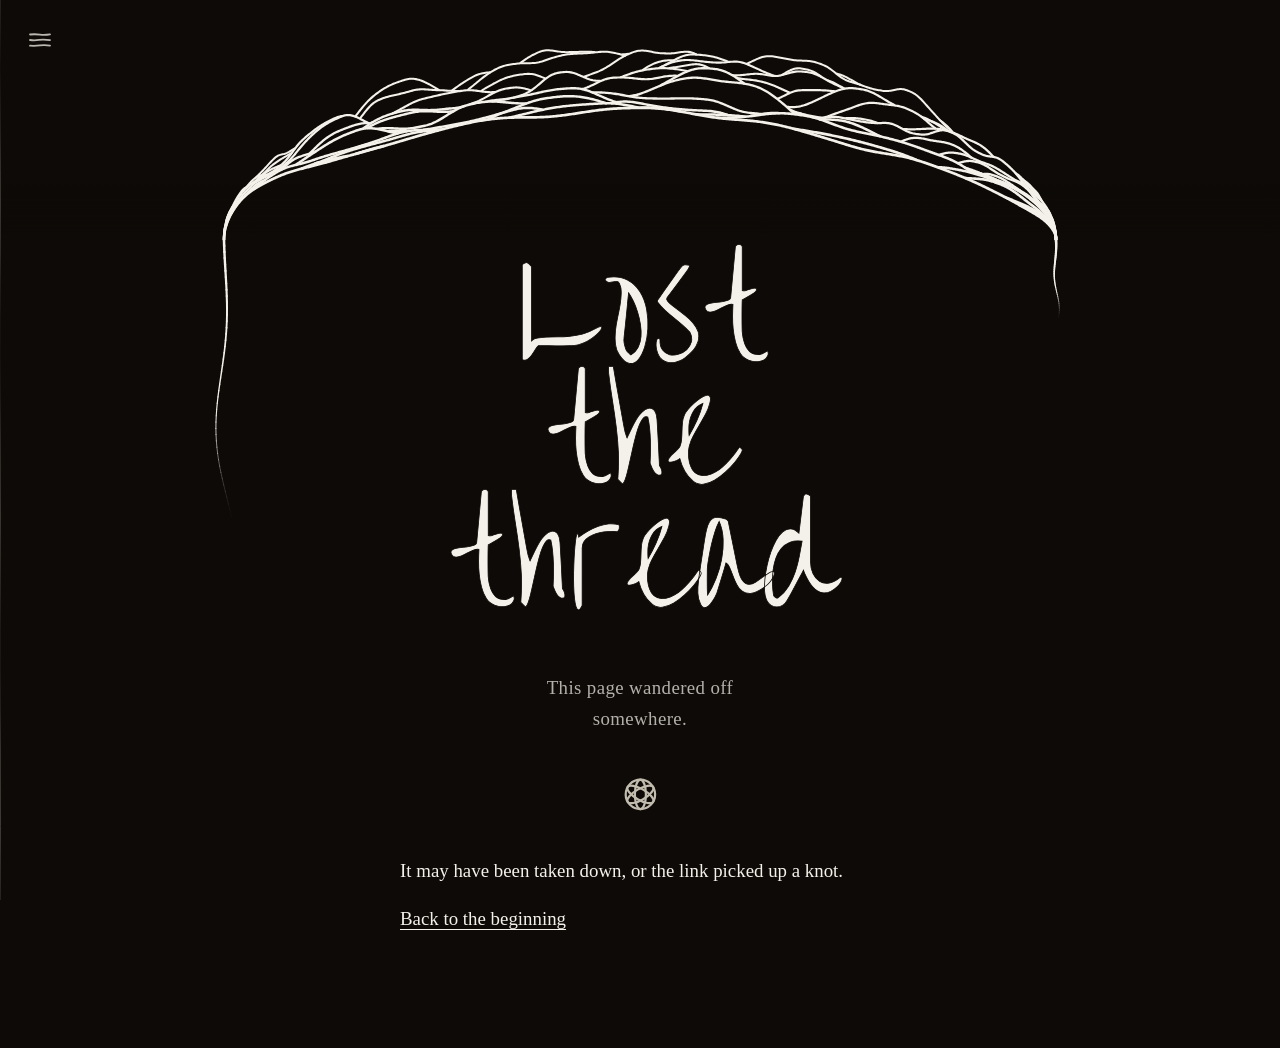
==== public/index.html @ 0bcfe2bd "feat: Widen the landing wish to everyone Change the closing line to "May it make you all smile" so i" ====
<!doctype html>
<html lang="en">
<head>
<meta charset="utf-8">
<meta name="viewport" content="width=device-width, initial-scale=1">
<title>Yarnitti</title>
<meta name="description" content="A woolly love letter to people and country. Hand-crocheted colour wrapped around the everyday furniture of Edithvale's streets, each piece carrying a QR code to its story.">
<meta name="theme-color" content="#0d0a07">

<!-- Open Graph / social link previews (WhatsApp, iMessage, Slack, Facebook).
     Absolute URLs so they resolve regardless of the per-route <base href>. -->
<meta property="og:type" content="website">
<meta property="og:site_name" content="Yarnitti">
<meta property="og:title" content="Yarnitti">
<meta property="og:description" content="A woolly love letter to people and country. Hand-crocheted colour wrapped around the everyday furniture of Edithvale's streets.">
<meta property="og:url" content="https://yarnitti.org/">
<meta property="og:image" content="https://yarnitti.org/img/og.jpg">
<meta property="og:image:width" content="1200">
<meta property="og:image:height" content="630">
<meta property="og:image:alt" content="Hand-crocheted granny squares in warm winter colours.">
<meta name="twitter:card" content="summary_large_image">
<meta name="twitter:title" content="Yarnitti">
<meta name="twitter:description" content="A woolly love letter to people and country. Hand-crocheted colour wrapped around the everyday furniture of Edithvale's streets.">
<meta name="twitter:image" content="https://yarnitti.org/img/og.jpg">
<link rel="icon" href="favicon.ico" sizes="any">
<link rel="icon" type="image/svg+xml" href="favicon.svg">
<link rel="icon" type="image/png" sizes="32x32" href="favicon-32.png">
<link rel="apple-touch-icon" href="apple-touch-icon.png">
<link rel="preconnect" href="https://fonts.googleapis.com">
<link rel="preconnect" href="https://fonts.gstatic.com" crossorigin>
<link href="https://fonts.googleapis.com/css2?family=Coming+Soon&family=Over+the+Rainbow&display=swap" rel="stylesheet">
<link rel="stylesheet" href="style.css">
</head>
<body data-route="">

<svg class="defs" width="0" height="0" aria-hidden="true" focusable="false">
  <filter id="wonky" x="-20%" y="-20%" width="140%" height="140%">
    <feTurbulence type="fractalNoise" baseFrequency="0.02" numOctaves="2" seed="7" result="noise"/>
    <feDisplacementMap in="SourceGraphic" in2="noise" scale="1.5" xChannelSelector="R" yChannelSelector="G"/>
  </filter>
</svg>

<button id="menu-toggle" class="hamburger" type="button" aria-label="Open menu" aria-expanded="false">
  <svg class="hamburger__icon" viewBox="0 0 24 18" width="24" height="18" fill="none"
       stroke="currentColor" stroke-width="1.8" stroke-linecap="round" aria-hidden="true">
    <path class="hamburger__line hamburger__line--top" d="M2 3.5 Q7 3.0 12 3.6 Q17 4.1 22 3.3" vector-effect="non-scaling-stroke"/>
    <path class="hamburger__line hamburger__line--mid" d="M2 9.0 Q6.5 9.6 11 8.9 Q16.5 8.4 22 9.2" vector-effect="non-scaling-stroke"/>
    <path class="hamburger__line hamburger__line--bot" d="M2 14.7 Q7 15.1 12 14.4 Q17 13.9 22 14.6" vector-effect="non-scaling-stroke"/>
  </svg>
</button>

<!-- Close button for spin mode; mirrors the hamburger, top-right. Shown only
     below the super-wide breakpoint, where the top nav handles exit instead. -->
<button id="spin-close" class="spin-close" type="button" aria-label="Close spin">
  <svg viewBox="0 0 24 24" width="22" height="22" fill="none" stroke="currentColor"
       stroke-width="1.8" stroke-linecap="round" aria-hidden="true">
    <path d="M5 5 Q12 11 19 19" vector-effect="non-scaling-stroke"/>
    <path d="M19 5 Q12 11 5 19" vector-effect="non-scaling-stroke"/>
  </svg>
</button>

<!-- Permanent top nav, shown only on wide screens (the hamburger hides there). -->
<header class="topnav" aria-label="Site navigation">
  <nav class="topnav__links">
    <a class="topnav__link" data-route="" href=".">Home</a>
    <a class="topnav__link" data-route="apricity" href="apricity">Apricity</a>
    <a class="topnav__link" data-route="gallery" href="gallery">Gallery</a>
    <a class="topnav__link" data-route="spin" href="spin">Spin</a>
    <a class="topnav__link" data-route="contact" href="contact">Say hello</a>
    <a class="topnav__link" data-route="about" href="about">About</a>
  </nav>
  <div class="topnav__icons">
    <button type="button" class="menu__icon js-theme" aria-label="Toggle light and dark theme">◐</button>
    <button type="button" class="menu__icon js-sound" aria-label="Toggle sound" aria-pressed="false">
      <svg viewBox="0 0 24 24" width="18" height="18" fill="none" stroke="currentColor" stroke-width="1.8" stroke-linecap="round" stroke-linejoin="round" aria-hidden="true">
        <path d="M4 9v6h4l5 4V5L8 9H4z"/>
        <path class="snd-wave" d="M16.5 8.8a4.5 4.5 0 010 6.4"/>
        <path class="snd-slash" d="M16.5 9.5l5 5M21.5 9.5l-5 5"/>
      </svg>
    </button>
    <a class="menu__icon" href="https://github.com/juliaogris/yarnitti" target="_blank" rel="noopener" aria-label="Source code on GitHub">
      <svg viewBox="0 0 16 16" width="18" height="18" fill="currentColor" aria-hidden="true"><path d="M8 0C3.58 0 0 3.58 0 8c0 3.54 2.29 6.53 5.47 7.59.4.07.55-.17.55-.38 0-.19-.01-.82-.01-1.49-2.01.37-2.53-.49-2.69-.94-.09-.23-.48-.94-.82-1.13-.28-.15-.68-.52-.01-.53.63-.01 1.08.58 1.23.82.72 1.21 1.87.87 2.33.66.07-.52.28-.87.51-1.07-1.78-.2-3.64-.89-3.64-3.95 0-.87.31-1.59.82-2.15-.08-.2-.36-1.02.08-2.12 0 0 .67-.21 2.2.82a7.6 7.6 0 014 0c1.53-1.03 2.2-.82 2.2-.82.44 1.1.16 1.92.08 2.12.51.56.82 1.27.82 2.15 0 3.07-1.87 3.75-3.65 3.95.29.25.54.73.54 1.48 0 1.07-.01 1.93-.01 2.2 0 .21.15.46.55.38A8.01 8.01 0 0016 8c0-4.42-3.58-8-8-8z"/></svg>
    </a>
  </div>
</header>

<nav class="menu" id="menu" aria-label="Main menu">
  <svg class="menu__rule" viewBox="0 0 300 10" preserveAspectRatio="none" aria-hidden="true">
    <path d="M0 5 Q9 4.4 20 5.1 Q31 5.8 44 4.9 Q52 4.5 60 5.2 Q74 5.9 90 4.8 Q101 4.3 114 5.1 Q126 5.7 140 5 Q150 4.6 162 5.3 Q176 5.8 192 4.9 Q203 4.4 216 5.1 Q228 5.6 244 4.9 Q257 4.5 270 5.2 Q283 5.7 300 5"
          fill="none" stroke="currentColor" stroke-width="1" stroke-linecap="round"
          vector-effect="non-scaling-stroke"/>
  </svg>
  <ul class="menu__links">
    <li><a class="menu__link" data-route="" href=".">
      <svg class="menu__ico" viewBox="0 0 24 24" fill="none" stroke="currentColor" stroke-width="1.6" stroke-linecap="round" stroke-linejoin="round" aria-hidden="true"><path d="M4 11l8-6 8 6"/><path d="M6 10v9h12v-9"/><path d="M10 19v-5h4v5"/></svg>
      <span>Home</span></a></li>
    <li><a class="menu__link" data-route="apricity" href="apricity">
      <svg class="menu__ico" viewBox="0 0 24 24" fill="none" stroke="currentColor" stroke-width="1.6" stroke-linecap="round" stroke-linejoin="round" aria-hidden="true"><circle cx="12" cy="12" r="4"/><path d="M12 2.5v2.5M12 19v2.5M3.5 12H6M18 12h2.5M5.6 5.6l1.8 1.8M16.6 16.6l1.8 1.8M18.4 5.6l-1.8 1.8M7.4 16.6l-1.8 1.8"/></svg>
      <span>Apricity</span></a></li>
    <li><a class="menu__link" data-route="gallery" href="gallery">
      <svg class="menu__ico" viewBox="0 0 24 24" fill="none" stroke="currentColor" stroke-width="1.6" stroke-linecap="round" stroke-linejoin="round" aria-hidden="true"><rect x="3" y="5" width="18" height="14" rx="2"/><circle cx="8.5" cy="10" r="1.5"/><path d="M21 16l-5-5-8 8"/></svg>
      <span>Gallery</span></a></li>
    <li><a class="menu__link" data-route="spin" href="spin">
      <svg class="menu__ico" viewBox="0 0 24 24" fill="none" stroke="currentColor" stroke-width="1.4" stroke-linecap="round" stroke-linejoin="round" aria-hidden="true"><circle cx="12" cy="12" r="8"/><ellipse cx="12" cy="12" rx="8" ry="3" transform="rotate(30 12 12)"/><ellipse cx="12" cy="12" rx="8" ry="3" transform="rotate(90 12 12)"/><ellipse cx="12" cy="12" rx="8" ry="3" transform="rotate(150 12 12)"/></svg>
      <span>Spin</span></a></li>
    <li><a class="menu__link" data-route="contact" href="contact">
      <svg class="menu__ico" viewBox="0 0 24 24" fill="none" stroke="currentColor" stroke-width="1.6" stroke-linecap="round" stroke-linejoin="round" aria-hidden="true"><path d="M3 9a5 5 0 015-5h8a5 5 0 015 5v2a5 5 0 01-5 5h-6l-4 4v-4a5 5 0 01-3-5z"/></svg>
      <span>Say hello</span></a></li>
    <li><a class="menu__link" data-route="about" href="about">
      <svg class="menu__ico" viewBox="0 0 24 24" fill="none" stroke="currentColor" stroke-width="1.6" stroke-linecap="round" stroke-linejoin="round" aria-hidden="true"><circle cx="12" cy="12" r="9"/><path d="M12 11v5"/><circle cx="12" cy="7.8" r="0.6" fill="currentColor" stroke="none"/></svg>
      <span>About</span></a></li>
  </ul>
  <svg class="menu__rule menu__rule--foot" viewBox="0 0 300 10" preserveAspectRatio="none" aria-hidden="true">
    <path d="M0 5 Q9 4.4 20 5.1 Q31 5.8 44 4.9 Q52 4.5 60 5.2 Q74 5.9 90 4.8 Q101 4.3 114 5.1 Q126 5.7 140 5 Q150 4.6 162 5.3 Q176 5.8 192 4.9 Q203 4.4 216 5.1 Q228 5.6 244 4.9 Q257 4.5 270 5.2 Q283 5.7 300 5"
          fill="none" stroke="currentColor" stroke-width="1" stroke-linecap="round" vector-effect="non-scaling-stroke"/>
  </svg>
  <div class="menu__icons">
    <button type="button" id="menu-theme" class="menu__icon js-theme" aria-label="Toggle light and dark theme">◐</button>
    <button type="button" id="menu-sound" class="menu__icon js-sound" aria-label="Toggle sound" aria-pressed="false">
      <svg viewBox="0 0 24 24" width="18" height="18" fill="none" stroke="currentColor" stroke-width="1.8" stroke-linecap="round" stroke-linejoin="round" aria-hidden="true">
        <path d="M4 9v6h4l5 4V5L8 9H4z"/>
        <path class="snd-wave" d="M16.5 8.8a4.5 4.5 0 010 6.4"/>
        <path class="snd-slash" d="M16.5 9.5l5 5M21.5 9.5l-5 5"/>
      </svg>
    </button>
    <a class="menu__icon" href="https://github.com/juliaogris/yarnitti" target="_blank" rel="noopener" aria-label="Source code on GitHub">
      <svg viewBox="0 0 16 16" width="18" height="18" fill="currentColor" aria-hidden="true"><path d="M8 0C3.58 0 0 3.58 0 8c0 3.54 2.29 6.53 5.47 7.59.4.07.55-.17.55-.38 0-.19-.01-.82-.01-1.49-2.01.37-2.53-.49-2.69-.94-.09-.23-.48-.94-.82-1.13-.28-.15-.68-.52-.01-.53.63-.01 1.08.58 1.23.82.72 1.21 1.87.87 2.33.66.07-.52.28-.87.51-1.07-1.78-.2-3.64-.89-3.64-3.95 0-.87.31-1.59.82-2.15-.08-.2-.36-1.02.08-2.12 0 0 .67-.21 2.2.82a7.6 7.6 0 014 0c1.53-1.03 2.2-.82 2.2-.82.44 1.1.16 1.92.08 2.12.51.56.82 1.27.82 2.15 0 3.07-1.87 3.75-3.65 3.95.29.25.54.73.54 1.48 0 1.07-.01 1.93-.01 2.2 0 .21.15.46.55.38A8.01 8.01 0 0016 8c0-4.42-3.58-8-8-8z"/></svg>
    </a>
  </div>
  <svg class="menu__edge" viewBox="0 0 8 300" preserveAspectRatio="none" aria-hidden="true">
    <path d="M5 0 Q4.2 22 5 46 Q5.8 66 4.9 94 Q4.3 118 5.1 146 Q5.7 172 5 198 Q4.4 222 5.3 250 Q5.8 276 5 300"
          fill="none" stroke="currentColor" stroke-width="1" stroke-linecap="round"
          vector-effect="non-scaling-stroke"/>
  </svg>
</nav>
<div class="menu-backdrop" id="menu-backdrop"></div>

<header class="hero" id="hero">
  <canvas id="waves" aria-hidden="true"></canvas>
</header>

<div class="hero__mark">
  <h1 class="hero__title">Yarnitti</h1>
  <p class="hero__tag">A woolly love letter to people and country</p>
</div>

<main class="page" id="more">
  <!-- HOME -->
  <div class="subpage" data-route="">
    <div class="yarn-divider" aria-hidden="true">
      <svg class="yarn-ball" viewBox="0 0 40 40" fill="none" stroke="currentColor"
           stroke-width="2.4" stroke-linecap="round">
        <circle cx="20" cy="20" r="16"/>
        <ellipse cx="20" cy="20" rx="16" ry="6" transform="rotate(30 20 20)"/>
        <ellipse cx="20" cy="20" rx="16" ry="6" transform="rotate(90 20 20)"/>
        <ellipse cx="20" cy="20" rx="16" ry="6" transform="rotate(150 20 20)"/>
      </svg>
    </div>

    <p class="lead">
      A small experiment in caring for a place, one woolly pole at a time. For
      you who walk these streets, and the poles who see you home. May it make
      you all smile.
    </p>

    <figure class="shot">
      <span class="shot__img">
        <img src="img/pole.jpg" alt="A wrapped pole on the walk to the bay">
      </span>
      <figcaption>One pole with excellent taste.</figcaption>
    </figure>

    <p class="note">
      There is no intention to offend. If a piece is unwelcome, please
      <a class="textlink" data-route="contact" href="contact">send a note</a>
      and it will be taken down.
    </p>
  </div>

  <!-- ABOUT -->
  <section class="subpage prose" data-route="about">
    <h1 class="subpage__title">About</h1>
    <p class="subpage__lede">Yarnitti, where yarn meets graffiti.</p>
    <div class="yarn-divider" aria-hidden="true">
      <svg class="yarn-ball" viewBox="0 0 40 40" fill="none" stroke="currentColor"
           stroke-width="2.4" stroke-linecap="round">
        <circle cx="20" cy="20" r="16"/>
        <ellipse cx="20" cy="20" rx="16" ry="6" transform="rotate(30 20 20)"/>
        <ellipse cx="20" cy="20" rx="16" ry="6" transform="rotate(90 20 20)"/>
        <ellipse cx="20" cy="20" rx="16" ry="6" transform="rotate(150 20 20)"/>
      </svg>
    </div>
    <p>
      Yarnitti grows out of love for this land and its people. In it, memories,
      dreams and old stories are gathered.
    </p>
    <p>
      It is a work of gratitude for having learned to belong, to have friends,
      to see birds as if flying myself, and to be part of this natural world.
    </p>
    <p>
      Thank you for being my home.
    </p>
    <div class="signoff">
      <span class="portrait__img">
        <img src="img/julia.jpg" alt="Julia, who makes Yarnitti" loading="lazy">
      </span>
      <p class="signature">Julia</p>
    </div>
    <p class="note">
      There is no intention to offend. If a piece is unwelcome, please
      <a class="textlink" data-route="contact" href="contact">send a note</a>
      and it will be taken down.
    </p>
  </section>

  <!-- APRICITY (placeholder copy) -->
  <section class="subpage prose" data-route="apricity">
    <h1 class="subpage__title">Apricity</h1>
    <p class="subpage__lede">Apricity (noun): the warmth of the sun in winter.</p>
    <div class="yarn-divider" aria-hidden="true">
      <svg class="yarn-ball" viewBox="0 0 40 40" fill="none" stroke="currentColor"
           stroke-width="2.4" stroke-linecap="round">
        <circle cx="20" cy="20" r="16"/>
        <ellipse cx="20" cy="20" rx="16" ry="6" transform="rotate(30 20 20)"/>
        <ellipse cx="20" cy="20" rx="16" ry="6" transform="rotate(90 20 20)"/>
        <ellipse cx="20" cy="20" rx="16" ry="6" transform="rotate(150 20 20)"/>
      </svg>
    </div>
    <figure class="shot">
      <span class="shot__img">
        <img src="img/apricity.jpg" alt="Crocheted granny squares in the Apricity palette: red, orange, gold and purple">
      </span>
      <figcaption>A low winter sun, in wool.</figcaption>
    </figure>
    <p>
      Apricity is the winter 2026 collection, a season of work wrapped in the
      colours of cold-weather light: yellow, orange, red and purple, the tones
      of a low sun catching the bay.
    </p>
    <p>
      It is a love letter to community and to old things. To the people who
      gather at the water's edge, to the courage of swimming in the cold, and to
      the warmth in the middle of winter.
    </p>
  </section>

  <!-- CONTACT (Say hello) -->
  <section class="subpage prose" data-route="contact">
    <div class="contact-intro" id="contact-intro">
      <h1 class="subpage__title">Say hello</h1>
      <p class="subpage__lede">A note finds its way to me.</p>
      <div class="yarn-divider" aria-hidden="true">
        <svg class="yarn-ball" viewBox="0 0 40 40" fill="none" stroke="currentColor"
             stroke-width="2.4" stroke-linecap="round">
          <circle cx="20" cy="20" r="16"/>
          <ellipse cx="20" cy="20" rx="16" ry="6" transform="rotate(30 20 20)"/>
          <ellipse cx="20" cy="20" rx="16" ry="6" transform="rotate(90 20 20)"/>
          <ellipse cx="20" cy="20" rx="16" ry="6" transform="rotate(150 20 20)"/>
        </svg>
      </div>
      <p>
        Whether a piece made you smile or you'd like one taken down, I'd love to
        hear from you, here or at
        <a class="textlink" href="mailto:hello@yarnitti.org">hello@yarnitti.org</a>.
      </p>
      <form class="contact-form" id="contact-form" method="post" action="" novalidate>
        <label class="field">
          <span class="field__label">Your email</span>
          <input class="field__input" type="email" name="email"
                 autocomplete="email" placeholder="you@example.com" required>
        </label>
        <label class="field">
          <span class="field__label">Message</span>
          <textarea class="field__input field__area" name="message" rows="5"
                    placeholder="Say hello…" required></textarea>
        </label>
        <button class="contact-form__send" type="submit">Send</button>
        <p class="contact-form__status" id="contact-status" role="status" aria-live="polite"></p>
      </form>
    </div>

    <div class="contact-thanks" id="contact-thanks" hidden>
      <h1 class="subpage__title">Thank you</h1>
      <p class="subpage__lede">Your note is on its way.</p>
      <div class="yarn-divider" aria-hidden="true">
        <svg class="yarn-ball" viewBox="0 0 40 40" fill="none" stroke="currentColor"
             stroke-width="2.4" stroke-linecap="round">
          <circle cx="20" cy="20" r="16"/>
          <ellipse cx="20" cy="20" rx="16" ry="6" transform="rotate(30 20 20)"/>
          <ellipse cx="20" cy="20" rx="16" ry="6" transform="rotate(90 20 20)"/>
          <ellipse cx="20" cy="20" rx="16" ry="6" transform="rotate(150 20 20)"/>
        </svg>
      </div>
    </div>
  </section>

  <!-- NOT FOUND (shown for unknown paths, served via 404.html) -->
  <section class="subpage prose" data-route="404">
    <h1 class="subpage__title">Lost the thread</h1>
    <p class="subpage__lede">This page wandered off somewhere.</p>
    <div class="yarn-divider" aria-hidden="true">
      <svg class="yarn-ball" viewBox="0 0 40 40" fill="none" stroke="currentColor"
           stroke-width="2.4" stroke-linecap="round">
        <circle cx="20" cy="20" r="16"/>
        <ellipse cx="20" cy="20" rx="16" ry="6" transform="rotate(30 20 20)"/>
        <ellipse cx="20" cy="20" rx="16" ry="6" transform="rotate(90 20 20)"/>
        <ellipse cx="20" cy="20" rx="16" ry="6" transform="rotate(150 20 20)"/>
      </svg>
    </div>
    <p>It may have been taken down, or the link picked up a knot.</p>
    <p><a class="textlink" data-route="" href=".">Back to the beginning</a></p>
  </section>

  <!-- GALLERY (placeholder) -->
  <section class="subpage prose" data-route="gallery">
    <h1 class="subpage__title">Gallery</h1>
    <p class="subpage__lede">Poles wear wool this season.</p>
    <div class="yarn-divider" aria-hidden="true">
      <svg class="yarn-ball" viewBox="0 0 40 40" fill="none" stroke="currentColor"
           stroke-width="2.4" stroke-linecap="round">
        <circle cx="20" cy="20" r="16"/>
        <ellipse cx="20" cy="20" rx="16" ry="6" transform="rotate(30 20 20)"/>
        <ellipse cx="20" cy="20" rx="16" ry="6" transform="rotate(90 20 20)"/>
        <ellipse cx="20" cy="20" rx="16" ry="6" transform="rotate(150 20 20)"/>
      </svg>
    </div>
    <div class="gallery-grid">
      <button class="gallery-cell" type="button" data-full="img/gallery/g1.jpg" aria-label="Open photo 1"><img src="img/gallery/g1-thumb.jpg" alt="A Yarnitti piece out in the world" loading="lazy"></button>
      <button class="gallery-cell" type="button" data-full="img/gallery/g2.jpg" aria-label="Open photo 2"><img src="img/gallery/g2-thumb.jpg" alt="A Yarnitti piece out in the world" loading="lazy"></button>
      <button class="gallery-cell" type="button" data-full="img/gallery/g3.jpg" aria-label="Open photo 3"><img src="img/gallery/g3-thumb.jpg" alt="A Yarnitti piece out in the world" loading="lazy"></button>
      <button class="gallery-cell" type="button" data-full="img/gallery/g4.jpg" aria-label="Open photo 4"><img src="img/gallery/g4-thumb.jpg" alt="A Yarnitti piece out in the world" loading="lazy"></button>
      <button class="gallery-cell" type="button" data-full="img/gallery/g5.jpg" aria-label="Open photo 5"><img src="img/gallery/g5-thumb.jpg" alt="A Yarnitti piece out in the world" loading="lazy"></button>
      <button class="gallery-cell" type="button" data-full="img/gallery/g6.jpg" aria-label="Open photo 6"><img src="img/gallery/g6-thumb.jpg" alt="A Yarnitti piece out in the world" loading="lazy"></button>
      <button class="gallery-cell" type="button" data-full="img/gallery/g7.jpg" aria-label="Open photo 7"><img src="img/gallery/g7-thumb.jpg" alt="A Yarnitti piece out in the world" loading="lazy"></button>
      <button class="gallery-cell" type="button" data-full="img/gallery/g8.jpg" aria-label="Open photo 8"><img src="img/gallery/g8-thumb.jpg" alt="A Yarnitti piece out in the world" loading="lazy"></button>
      <button class="gallery-cell" type="button" data-full="img/gallery/g9.jpg" aria-label="Open photo 9"><img src="img/gallery/g9-thumb.jpg" alt="A Yarnitti piece out in the world" loading="lazy"></button>
      <button class="gallery-cell" type="button" data-full="img/gallery/g10.jpg" aria-label="Open photo 10"><img src="img/gallery/g10-thumb.jpg" alt="A Yarnitti piece out in the world" loading="lazy"></button>
      <button class="gallery-cell" type="button" data-full="img/gallery/g11.jpg" aria-label="Open photo 11"><img src="img/gallery/g11-thumb.jpg" alt="A Yarnitti piece out in the world" loading="lazy"></button>
    </div>
  </section>

</main>

<!-- Play-mode control panel: shown only while the "Spin" experiment is open. -->
<footer class="scrub-pick" aria-label="Spin controls">
  <svg class="scrub-pick__rule" viewBox="0 0 300 10" preserveAspectRatio="none" aria-hidden="true">
    <path d="M0 5 Q9 4.4 20 5.1 Q31 5.8 44 4.9 Q52 4.5 60 5.2 Q74 5.9 90 4.8 Q101 4.3 114 5.1 Q126 5.7 140 5 Q150 4.6 162 5.3 Q176 5.8 192 4.9 Q203 4.4 216 5.1 Q228 5.6 244 4.9 Q257 4.5 270 5.2 Q283 5.7 300 5"
          fill="none" stroke="currentColor" stroke-width="1" stroke-linecap="round" vector-effect="non-scaling-stroke"/>
  </svg>
  <button type="button" id="scrub-collapse" class="scrub-pick__collapse" aria-label="Hide controls" aria-expanded="true">
    <svg class="scrub-pick__chev" viewBox="0 0 24 12" width="24" height="12" fill="none"
         stroke="currentColor" stroke-width="1.8" stroke-linecap="round" stroke-linejoin="round" aria-hidden="true">
      <path d="M3 3.5 Q8 5 12 9 Q16 5 21 3.5" vector-effect="non-scaling-stroke"/>
    </svg>
  </button>
  <div class="scrub-pick__sliders">
    <label class="slider-unit"><span>Height</span><input class="exp-range" data-param="height" type="range"></label>
    <label class="slider-unit"><span>Jaggedness</span><input class="exp-range" data-param="jagged" type="range"></label>
    <label class="slider-unit"><span>Lines</span><input class="exp-range" data-param="lines" type="range"></label>
    <label class="slider-unit"><span>Ripple</span><input class="exp-range" data-param="wobble" type="range"></label>
    <label class="slider-unit"><span>Thickness</span><input class="exp-range" data-param="thickness" type="range"></label>
    <label class="slider-unit"><span>Speed</span><input class="exp-range exp-range--speed" data-param="speed" type="range"></label>
  </div>
  <div class="scrub-pick__row scrub-pick__transport">
    <button type="button" id="exp-stop" class="scrub-pick__opt" aria-label="Stop"><span class="scrub-pick__ico" aria-hidden="true">■</span><span class="scrub-pick__lbl">Stop</span></button>
    <button type="button" id="exp-reset" class="scrub-pick__opt" aria-label="Reset"><span class="scrub-pick__ico" aria-hidden="true">↺</span><span class="scrub-pick__lbl">Reset</span></button>
    <button type="button" id="exp-done" class="scrub-pick__opt scrub-pick__done" aria-label="Done"><span class="scrub-pick__ico" aria-hidden="true">✓</span><span class="scrub-pick__lbl">Done</span></button>
    <button type="button" id="spin-sound" class="scrub-pick__opt js-sound" aria-label="Toggle sound" aria-pressed="false"><span class="scrub-pick__ico" aria-hidden="true"><svg viewBox="0 0 24 24" width="18" height="18" fill="none" stroke="currentColor" stroke-width="1.8" stroke-linecap="round" stroke-linejoin="round" aria-hidden="true"><path d="M4 9v6h4l5 4V5L8 9H4z"/><path class="snd-wave" d="M16.5 8.8a4.5 4.5 0 010 6.4"/><path class="snd-slash" d="M16.5 9.5l5 5M21.5 9.5l-5 5"/></svg></span><span class="scrub-pick__lbl">Sound</span></button>
  </div>
</footer>

<!-- Full-screen photo viewer: opened from the gallery grid. -->
<div class="lightbox" id="lightbox" inert role="dialog" aria-modal="true" aria-label="Photo viewer">
  <button class="lightbox__close" id="lightbox-close" type="button" aria-label="Close photo">×</button>
  <button class="lightbox__nav lightbox__nav--prev" id="lightbox-prev" type="button" aria-label="Previous photo">‹</button>
  <img class="lightbox__img" id="lightbox-img" src="" alt="Yarnitti piece, enlarged">
  <button class="lightbox__nav lightbox__nav--next" id="lightbox-next" type="button" aria-label="Next photo">›</button>
</div>

<script src="main.js"></script>
</body>
</html>
---- public/style.css ----
* { box-sizing: border-box; margin: 0; padding: 0; }

/* ---- theme ---------------------------------------------------------------
   Dark is the default (white lines on black). The toggle flips to a warm
   light theme (dark ink on paper), echoing the daytime "resplendent canvas"
   reference. The canvas reads --bg / --ink from here and re-renders. */
/* Dark is the base palette so the variables are always defined, even before
   the theme script runs or if data-theme is never set. Light overrides it. */
:root,
:root[data-theme="dark"] {
  --bg: #0d0a07; /* near-black with a slight warm tinge */
  --ink: #f4f1ea;
  --muted: rgba(244, 241, 234, 0.72);
  --hair: rgba(244, 241, 234, 0.18);
  --yarn: #c2bcae; /* solid warm grey for the wool ball */
  color-scheme: dark;
}
:root[data-theme="light"] {
  --bg: #f3ecdf;
  --ink: #1a160e;
  --muted: rgba(26, 22, 14, 0.74);
  --hair: rgba(26, 22, 14, 0.16);
  --yarn: #595348; /* solid warm grey for the wool ball */
  color-scheme: light;
}

:root {
  --display-font: "Over the Rainbow", cursive; /* wordmark only */
  --body-font: "Coming Soon", Georgia, serif; /* body and menu text */
  --body-scale: 1;       /* body text size multiplier */
  --hero-h: 70vh;        /* fixed arch layer height */
  --heading-top: 28vh;   /* wordmark rest position */
  --body-gap: 9rem;      /* gap below the tagline */
  /* Widest the arch (and the top-corner buttons) spread. On wide screens the
     mountains stop stretching edge to edge, so the dangly feet sit nearer the
     centred body, and the hamburger / close button align to this band's edges
     rather than floating in the far viewport corners. */
  --stage-max: 1040px;
  --topnav-h: 5.25rem; /* wide-screen header height plus breathing room below it */
}

html {
  background: var(--bg);
  overflow-x: hidden;
  /* In spin mode the body has no flow content, so touches on the mountains land
     on this root element; its touch-action is what decides whether the browser
     scrolls or the scrub gets the gesture. Reserve horizontal for the scrub,
     keep vertical scroll and pinch-zoom. */
  touch-action: pan-y pinch-zoom;
}
body {
  background: var(--bg);
  color: var(--ink);
  font-family: var(--body-font);
  line-height: 1.6;
  overflow-x: hidden; /* a large wordmark must never shift centred content */
  /* Keep vertical swipes for scrolling, but reserve horizontal swipes for the
     mountain scrub. The canvas is pointer-events: none, so this has to live on
     the page itself rather than the canvas. Keep pinch-zoom for the photos. */
  touch-action: pan-y pinch-zoom;
  transition: background 0.4s ease, color 0.4s ease;
}

/* ---- hamburger menu button (top left) ---- */
.hamburger {
  position: fixed;
  top: clamp(0.9rem, 2vw, 1.4rem);
  left: clamp(0.9rem, 2vw, 1.4rem);
  z-index: 35;
  width: 2.2rem;
  height: 2.2rem;
  display: inline-flex;
  align-items: center;
  justify-content: center;
  border: none;
  background: transparent;
  color: var(--ink);
  cursor: pointer;
  opacity: 0.75;
  transform-origin: center;
  transition: opacity 0.2s ease, transform 0.2s ease;
}
.hamburger:hover { opacity: 1; transform: scale(1.18); }
/* One welcoming nudge once the intro spin settles (set by JS), matching
   the wool ball. */
.hamburger.nudge { animation: yarnNudge 1s ease-in-out; }
.hamburger__icon { display: block; }
/* Hand-drawn wavy lines (paths, not bars). They still slice into an X: the
   middle scales out, the outer two converge on the centre and rotate. */
.hamburger__line {
  transform-box: fill-box;
  transform-origin: center;
  transition:
    transform 0.35s cubic-bezier(0.2, 0.7, 0.3, 1),
    opacity 0.2s ease;
}
.hamburger.is-open .hamburger__line--top { transform: translateY(6px) rotate(45deg); }
.hamburger.is-open .hamburger__line--mid { transform: scaleX(0); opacity: 0; }
.hamburger.is-open .hamburger__line--bot { transform: translateY(-6px) rotate(-45deg); }

/* ---- slide-out menu ---- */
.menu {
  position: fixed;
  top: 0;
  left: 0;
  bottom: 0;
  width: min(82vw, 320px);
  z-index: 34; /* above the spin controls bar; below the hamburger so the X stays on top */
  background: var(--bg);
  display: flex;
  flex-direction: column;
  padding: 5rem 2rem 2rem;
  transform: translateX(-100%);
  transition: transform 0.4s cubic-bezier(0.2, 0.7, 0.3, 1);
}
.menu.is-open { transform: translateX(0); }
/* Wonky hand-drawn vertical line along the menu's right edge. */
.menu__edge {
  position: absolute;
  top: 0;
  bottom: 0;
  right: -3px; /* nudge the wavy line onto the drawer edge (it sits ~3px in) */
  width: 8px;
  height: 100%;
  color: var(--ink);
  opacity: 0.22;
  pointer-events: none;
}
.menu__rule {
  display: block;
  width: 100%;
  height: 10px;
  margin-bottom: 1.8rem;
  color: var(--ink);
  opacity: 0.3;
  flex-shrink: 0; /* in landscape the short drawer must not squash the wavy rule */
}
/* Foot rule: sits just above the icon row. The links area above flex-grows to
   push it (and the icons) to the bottom of the drawer. */
.menu__rule--foot { height: 8px; margin: 0.8rem 0 1.2rem; }
.menu__links {
  list-style: none;
  display: flex;
  flex-direction: column;
  gap: 1.5rem;
  /* Take the space between the top and foot rules and scroll within it, so in
     landscape the links scroll beneath the pinned top line while the foot rule
     and icon row stay put. min-height:0 lets this flex child shrink to scroll. */
  flex: 1 1 auto;
  min-height: 0;
  /* Clip the x axis explicitly. With only overflow-y set, the browser computes
     overflow-x as auto, so the 6px hover shift on a link spawns a horizontal
     scrollbar along the bottom. */
  overflow: hidden auto;
  overscroll-behavior: contain;
}
.menu__link {
  display: flex;
  align-items: center;
  gap: 0.75rem;
  font-family: "Coming Soon", cursive;
  font-size: 1.5rem;
  color: var(--ink);
  text-decoration: none;
  opacity: 0.82;
  transition: opacity 0.2s ease, transform 0.2s ease;
}
.menu__link:hover { opacity: 1; transform: translateX(6px); }
.menu__ico {
  width: 1.3rem;
  height: 1.3rem;
  flex: none;
  opacity: 0.85;
}
.menu__icons {
  display: flex;
  align-items: center;
  justify-content: center;
  gap: 2.8rem;
  flex-shrink: 0; /* keep the icon row at full size in the short landscape drawer */
}
/* Drawer icons a touch bigger than the header's. */
.menu__icons .menu__icon { font-size: 1.65rem; }
.menu__icons .menu__icon svg { width: 1.65rem; height: 1.65rem; }
.menu__icon {
  display: inline-flex;
  align-items: center;
  padding: 0;
  border: none;
  background: transparent;
  color: var(--ink);
  font-size: 1.45rem;
  line-height: 1;
  cursor: pointer;
  opacity: 0.7;
  transform-origin: center;
  transition: opacity 0.2s ease, transform 0.2s ease;
}
.menu__icon svg { width: 1.45rem; height: 1.45rem; }
.menu__icon:hover { opacity: 1; transform: scale(1.22); }
/* Hand-drawn wobble on the small icons (wool ball, theme, github, speaker). */
.defs { position: absolute; }
.yarn-ball,
.menu__icon svg { filter: url(#wonky); }
/* Speaker toggle: the icon shows the action, not the current state. When sound
   is off the button offers to turn it on, so it shows the wave; when sound is
   on the button offers to mute, so it shows the crossed-out slash. The .is-on
   class is set from JS and mirrors aria-pressed. */
.js-sound .snd-slash { display: none; }
.js-sound.is-on .snd-wave { display: none; }
.js-sound.is-on .snd-slash { display: inline; }
/* Close button for spin mode: mirrors the hamburger on the right, shown only
   while the experiment is open so it stays reachable even when the control
   panel is collapsed. Hidden at and above the super-wide breakpoint (1600px),
   where the permanent top nav stays visible and a nav link handles the exit. */
.spin-close {
  position: fixed;
  top: clamp(0.9rem, 2vw, 1.4rem);
  /* Corner on narrow screens, but pulled in to the centred band's right edge on
     wide ones so it stays near the controls rather than off in the corner. */
  right: max(clamp(0.9rem, 2vw, 1.4rem), calc(50% - var(--stage-max) / 2));
  z-index: 36;
  display: none;
  padding: 0.3rem;
  background: none;
  border: 0;
  color: var(--ink);
  cursor: pointer;
  opacity: 0.6;
  transition: opacity 0.2s ease, transform 0.2s ease;
  -webkit-tap-highlight-color: transparent;
}
body.experiment .spin-close { display: block; }
.spin-close:hover { opacity: 1; transform: scale(1.12); }
.spin-close svg { filter: url(#wonky); }
/* Super-wide: drop the close X; the top nav is the way out of spin there. */
@media (min-width: 1600px) {
  body.experiment .spin-close { display: none; }
}
/* Permanent top nav for super-wide screens (1600px+), where a corner hamburger
   opening a drawer from the edge felt detached from the centred content. Hidden
   by default; the media query below swaps it in for the hamburger. This is the
   same breakpoint that hides the spin close X, so the top nav and the X are
   never shown together: below it the hamburger and the X exit spin, at and
   above it a top-nav link does. */
.topnav { display: none; }
@media (min-width: 1600px) {
  .hamburger { display: none; }
  /* Push everything below the header down so the mountains and content clear it.
     The extra selector weight (body >, html) beats the base .hero / body::before
     rules, which sit later in the file. */
  body { padding-top: var(--topnav-h); }
  body > .hero { top: var(--topnav-h); }
  html body::before { top: var(--topnav-h); }
  .topnav {
    display: flex;
    align-items: center;
    justify-content: center;
    gap: clamp(1.2rem, 2.6vw, 2.6rem); /* space between the links and the icons */
    position: fixed;
    top: 0;
    left: 0;
    right: 0;
    z-index: 35;
    padding: clamp(0.8rem, 1.6vw, 1.3rem) clamp(1rem, 3vw, 2rem);
    pointer-events: none; /* clicks fall through to the arch, except on the links/icons */
  }
  .topnav__links {
    display: flex;
    align-items: center;
    gap: clamp(1rem, 2.4vw, 2.2rem);
    pointer-events: auto;
  }
  .topnav__link {
    font-family: "Coming Soon", cursive;
    font-size: 1.05rem;
    color: var(--ink);
    text-decoration: none;
    opacity: 0.78;
    transition: opacity 0.15s ease;
  }
  .topnav__link:hover,
  .topnav__link.is-current { opacity: 1; }
  /* Icons sit with the links in the centred group, not off in the corner. */
  .topnav__icons {
    display: flex;
    align-items: center;
    gap: 0.6rem;
    pointer-events: auto;
  }
  /* A touch more padding so the icons have breathing room and a larger target. */
  .topnav__icons .menu__icon { padding: 0.35rem; }
  /* Spin mode keeps the top nav visible so it stays navigable: a nav link
     exits spin via setExperiment, and the immersive canvas floats behind the
     fixed nav. Drop the header's downward push in spin (no scrolling content
     there) so the canvas fills from the top. */
  body.experiment { padding-top: 0; }
  body.experiment .hero { top: 0; }
}
.menu-backdrop {
  position: fixed;
  inset: 0;
  z-index: 33;
  background: rgba(0, 0, 0, 0.75); /* dim the page more when open */
  opacity: 0;
  visibility: hidden;
  transition: opacity 0.4s ease, visibility 0.4s ease;
}
.menu-backdrop.is-open { opacity: 1; visibility: visible; }
/* A lighter dim on the paper theme, where a heavy black overlay is jarring. */
:root[data-theme="light"] .menu-backdrop { background: rgba(0, 0, 0, 0.4); }

/* ---- hero / arch ---- */
.hero {
  position: fixed;
  top: 0;
  left: 50%;
  transform: translateX(-50%);
  width: 100%;
  max-width: var(--stage-max); /* stop the arch stretching edge to edge on wide screens */
  z-index: 3;
  height: var(--hero-h);
  overflow: hidden;
  pointer-events: none; /* let scroll and the controls through */
  background: transparent;
}
/* Dissolve scrolling body text into the arch: opaque page colour over the
   mountain lines, clearing lower down so the text fades out before it reaches
   them. Sits above the body, below the line layer. */
body::before {
  content: "";
  position: fixed;
  top: 0;
  left: 0;
  right: 0;
  height: var(--hero-h);
  z-index: 2;
  pointer-events: none;
  background: linear-gradient(
    to bottom,
    var(--bg) 0%,
    var(--bg) var(--gone-pct, 29%),
    transparent var(--foot-pct, 37%)
  );
}
.hero canvas {
  position: absolute;
  inset: 0;
  width: 100%;
  height: 100%;
  display: block;
  /* Let clicks pass through to whatever sits beneath (the wordmark text, the
     gallery photos, links). The mountains still drive the motion: document-level
     pointer handlers hit-test the click against the drawn lines, so only a press
     that actually lands on a line starts, stops, or scrubs the spin. */
  pointer-events: none;
  touch-action: pan-y;    /* keep vertical scroll; horizontal drags are ours */
  -webkit-tap-highlight-color: transparent; /* no blue flash when tapping */
  user-select: none;
  outline: none;
}

/* Wordmark sits in the dark opening under the arch. */
.hero__mark {
  position: relative;
  z-index: 1;
  margin: var(--heading-top) auto 0;
  text-align: center;
  padding: 0 1.2rem;
  /* Clip a wordmark wider than the viewport horizontally only, so it can bleed
     to the edges without pushing the centred tagline off-screen. Descenders
     stay visible because the vertical axis is not clipped. */
  overflow-x: clip;
}
.hero__title {
  font-family: var(--display-font);
  font-optical-sizing: auto;
  font-weight: 400;
  font-size: clamp(3rem, 13vw, 8.5rem);
  line-height: 0.9;
  letter-spacing: 0;
  /* Single-weight handwriting fonts can't go lighter by weight, so erode the
     strokes with a background-coloured outline to thin them. */
  -webkit-text-stroke: 0.8px var(--bg);
}
.hero__tag {
  margin: 1.1rem auto 0;
  max-width: 30ch;
  font-family: "Coming Soon", cursive;
  font-size: clamp(1rem, 2.4vw, 1.3rem);
  letter-spacing: 0.02em;
  line-height: 1.3;
  color: var(--muted);
}

/* ---- page body (scrolls; the arch scrolls away above it) ---- */
.page {
  position: relative;
  z-index: 1;
  max-width: 68ch;
  margin: 0 auto;
  padding: 0 clamp(1.4rem, 6vw, 2rem) 6rem;
}
/* Small wound-yarn ball resting in the gap between the tagline and the body,
   drawn in the same thin line style as the mountains. */
/* The divider is the gap itself: a block as tall as the space value, with the
   ball flex-centred so it always sits in the exact vertical middle. */
.yarn-divider {
  display: flex;
  align-items: center;
  justify-content: center;
  height: var(--body-gap);
  color: var(--muted); /* a touch grey, and follows the theme */
  opacity: 1;
  /* A little breathing room between the ball and the body text below. */
  margin-bottom: clamp(1.5rem, 4vw, 2.5rem);
}
.yarn-ball {
  width: 2.3rem;
  height: auto;
  color: var(--yarn); /* solid grey, not the semi-transparent --muted */
  cursor: pointer;
}
/* A single nudge: start at normal size, swell a little, then settle back.
   The fast rise and slower return read as a friendly bounce. Added by JS
   after the intro spin settles, and again on each hover (the class clears
   itself on animationend so it can replay). The animation rides the divider,
   not the ball, because iOS Safari skips transform animations on an element
   that also carries an SVG filter (the ball has #wonky). */
.yarn-divider.nudge { animation: yarnNudge 1s ease-in-out; }
@keyframes yarnNudge {
  0% { transform: scale(1); }
  40% { transform: scale(1.28); }
  100% { transform: scale(1); }
}

.shot {
  margin-bottom: clamp(2rem, 6vw, 3.5rem);
  text-align: center;
}
.shot__img {
  position: relative;
  display: inline-block;
  width: 100%;
  max-width: 440px;
  line-height: 0;
}
.shot__img img {
  display: block;
  width: 100%;
  height: auto;
}
/* Vignette drawn in the page background colour, in both themes. The ellipse is
   sized closest-side so it reaches the full background colour at all four edge
   midpoints (and well past it at the corners). Every point on the photo's
   boundary is painted to the page colour, so the photo dissolves into the page
   on every side with no hard rectangle edge: no horizontal or vertical seam. */
.shot__img::after {
  content: "";
  position: absolute;
  inset: 0;
  pointer-events: none;
  background: radial-gradient(
    ellipse closest-side at center,
    transparent 35%,
    var(--bg) 100%
  );
}
.shot figcaption {
  margin-top: 0.7rem;
  font-family: var(--body-font);
  font-size: 0.95rem;
  color: var(--muted);
}
.shot figcaption em { opacity: 0.7; }

.prose p {
  font-family: var(--body-font);
  font-size: calc(clamp(1.08rem, 2.1vw, 1.18rem) * var(--body-scale));
  line-height: 1.65;
  margin-bottom: 1.1rem;
}
/* A quiet aside: the take-down note sits softer than the body copy. Self
   contained so it reads the same on the home letter (not .prose) as on the
   prose subpages. */
p.note {
  margin-top: 1.8rem;
  font-family: var(--body-font);
  font-size: calc(clamp(0.95rem, 1.8vw, 1rem) * var(--body-scale));
  line-height: 1.65;
  color: var(--muted);
}
/* Round portrait that sits above the sign-off on the About letter. The photo
   is square, so a circular clip and a soft ring read as a hand-pinned snapshot
   rather than a hard avatar tile. */
/* Sign-off at the foot of the About letter: the round portrait and the
   hand-written name sit side by side, centred as one unit. */
.signoff {
  display: flex;
  align-items: center;
  justify-content: flex-start;
  gap: 2.2rem;
  margin-top: 2.2rem;
  margin-bottom: 3.4rem;
}
.portrait__img {
  display: inline-block;
  width: clamp(72px, 18vw, 92px);
  aspect-ratio: 1;
  flex: none;
  border-radius: 50%;
  overflow: hidden;
  line-height: 0;
  box-shadow:
    0 0 0 4px var(--bg),
    0 0 0 5px color-mix(in srgb, var(--ink) 18%, transparent);
}
.portrait__img img {
  display: block;
  width: 100%;
  height: 100%;
  object-fit: cover;
}
/* "Julia" in the wordmark face so it matches the "Yarnitti" and "About"
   headings. Scoped under .prose so it beats `.prose p`, which would otherwise
   pull it back to the body font. */
.prose .signature {
  margin: 0;
  font-family: var(--display-font);
  font-size: 2.8rem;
  line-height: 1;
  color: var(--ink);
}

/* ---- gallery grid ---- */
.gallery-grid {
  display: grid;
  grid-template-columns: repeat(2, 1fr);
  gap: clamp(0.5rem, 2vw, 0.9rem);
}
@media (min-width: 560px) {
  .gallery-grid { grid-template-columns: repeat(3, 1fr); }
}
.gallery-cell {
  display: block;
  padding: 0;
  border: 0;
  margin: 0;
  background: none;
  cursor: pointer;
  border-radius: 6px;
  overflow: hidden;
  aspect-ratio: 3 / 4;
  -webkit-tap-highlight-color: transparent;
}
.gallery-cell img {
  display: block;
  width: 100%;
  height: 100%;
  object-fit: cover;
  transition: transform 0.4s ease, opacity 0.4s ease;
}
.gallery-cell:hover img,
.gallery-cell:focus-visible img { transform: scale(1.04); }
.gallery-cell:focus-visible { outline: 2px solid var(--ink); outline-offset: 2px; }

/* ---- lightbox (full-screen photo viewer) ---- */
.lightbox {
  position: fixed;
  inset: 0;
  z-index: 60; /* above the menu, hamburger and spin bar */
  display: flex;
  align-items: center;
  justify-content: center;
  padding: clamp(1rem, 4vw, 3rem);
  background: rgba(0, 0, 0, 0.92);
  opacity: 0;
  visibility: hidden;
  transition: opacity 0.25s ease, visibility 0.25s ease;
}
.lightbox.is-open { opacity: 1; visibility: visible; }
body.lb-open { overflow: hidden; } /* freeze page scroll behind the viewer */
.lightbox__img {
  max-width: 100%;
  max-height: 100%;
  object-fit: contain;
  border-radius: 4px;
  box-shadow: 0 10px 40px rgba(0, 0, 0, 0.5);
  user-select: none;
  -webkit-user-drag: none;
}
.lightbox__close,
.lightbox__nav {
  position: absolute;
  display: flex;
  align-items: center;
  justify-content: center;
  border: 0;
  background: rgba(0, 0, 0, 0.35);
  color: #fff;
  cursor: pointer;
  border-radius: 50%;
  line-height: 1;
  transition: background 0.2s ease, opacity 0.2s ease;
  -webkit-tap-highlight-color: transparent;
}
.lightbox__close:hover,
.lightbox__nav:hover { background: rgba(0, 0, 0, 0.65); }
.lightbox__close {
  top: clamp(0.8rem, 2.5vw, 1.4rem);
  right: clamp(0.8rem, 2.5vw, 1.4rem);
  width: 2.6rem;
  height: 2.6rem;
  font-size: 1.8rem;
}
.lightbox__nav {
  top: 50%;
  transform: translateY(-50%);
  width: 3rem;
  height: 3rem;
  font-size: 2.2rem;
  padding-bottom: 0.2rem; /* optically centre the chevron glyph */
}
.lightbox__nav--prev { left: clamp(0.5rem, 2vw, 1.4rem); }
.lightbox__nav--next { right: clamp(0.5rem, 2vw, 1.4rem); }

/* ---- single-page-app subpages ---- */
/* Only the active route's subpage shows. The mountains stay as a fixed
   backdrop on every route; the wordmark shows on home alone. */
.subpage { display: none; }
.subpage.is-active { display: block; }
/* Push the inner pages (everything but home) below the arch so their text
   clears the mountains. Home keeps its own scroll-into-the-arch layout. */
.subpage[data-route]:not([data-route=""]) { padding-top: var(--heading-top); min-height: 100vh; }
.subpage__title {
  /* Mirror the hero wordmark exactly: same display face, single weight,
     size, line-height, centred, and the background-coloured stroke that
     erodes the heavy handwriting strokes. */
  font-family: var(--display-font);
  font-optical-sizing: auto;
  font-weight: 400;
  font-size: clamp(3rem, 13vw, 8.5rem);
  line-height: 0.9;
  letter-spacing: 0;
  text-align: center;
  -webkit-text-stroke: 0.8px var(--bg);
  /* The display face has deep descenders (the "p" in Apricity, the "y" in
     Gallery). Reserve room below the baseline so they never collide with the
     tagline that follows. */
  padding-bottom: 0.32em;
  margin: 0 auto;
}
.subpage__lede {
  /* The hero tagline, repeated per page: short, centred, handwritten. */
  margin: 0.6rem auto 0;
  max-width: 30ch;
  text-align: center;
  font-family: "Coming Soon", cursive;
  font-size: clamp(1.18rem, 3vw, 1.35rem);
  letter-spacing: 0.02em;
  line-height: 1.3;
  color: var(--muted);
}
/* One shared rhythm for every inner page: title, then a small gap to the
   tagline, then equal breathing room above and below the yarn ball before the
   body. Override the home divider, which is sized for the home scroll layout. */
.subpage[data-route]:not([data-route=""]) .yarn-divider {
  height: auto;
  margin: clamp(1.8rem, 5vw, 2.6rem) auto;
}
/* Wordmark only on the home route. */
.hero__mark { display: none; }
body[data-route=""] .hero__mark { display: block; }
/* Inline text link inside body copy. */
.textlink {
  color: var(--ink);
  text-decoration: underline;
  text-underline-offset: 0.2em;
}
.textlink:hover { opacity: 0.75; }

/* ---- contact form ("Say hello") ---- */
.contact-form {
  display: flex;
  flex-direction: column;
  gap: 1.4rem;
  max-width: 32rem;
  margin: 1.6rem auto 0;
}
.field {
  display: flex;
  flex-direction: column;
  gap: 0.4rem;
}
.field__label {
  font-family: var(--body-font);
  font-size: 0.95rem;
  color: var(--muted);
}
/* Full-bordered inputs in the body face, with a soft radius to keep the
   handmade feel rather than sharp boxy fields. */
.field__input {
  width: 100%;
  font-family: var(--body-font);
  font-size: 1.05rem;
  color: var(--ink);
  background: transparent;
  border: 1.5px solid var(--hair);
  border-radius: 8px;
  padding: 0.6rem 0.7rem;
  transition: border-color 0.2s ease;
}
.field__input::placeholder { color: var(--muted); opacity: 0.6; }
.field__input:focus { outline: none; border-color: var(--ink); }
.field__area { resize: vertical; min-height: 6rem; line-height: 1.5; }
/* Pill button matching the spin panel's transport buttons. */
.contact-form__send {
  align-self: flex-start;
  font-family: "Coming Soon", cursive;
  font-size: 1rem;
  color: var(--ink);
  background: transparent;
  border: 1.5px solid var(--muted);
  border-radius: 999px;
  padding: 0.45rem 1.6rem;
  cursor: pointer;
  opacity: 0.85;
  transition: opacity 0.15s ease, background 0.15s ease;
  -webkit-tap-highlight-color: transparent;
}
.contact-form__send:hover { opacity: 1; background: color-mix(in srgb, var(--ink) 8%, transparent); }
.contact-form__send:disabled { opacity: 0.4; cursor: default; }
.contact-form__status {
  min-height: 1.3em;
  margin: 0;
  font-family: var(--body-font);
  font-size: 0.95rem;
  color: var(--muted);
}

/* ---- mobile: less side margin, wider + lower arch handled in JS ---- */
@media (max-width: 640px) {
  :root {
    --heading-top: 28vh; /* wordmark (and the body below it) sit a little lower on mobile */
    --body-gap: 7rem;    /* a little less space below the tagline on mobile */
  }
  /* On mobile, size the frame insets in pixels rather than rem/em. With a large
     root font, rem-based insets blow up and push the hamburger well in from the
     corner; fixed pixels keep it tucked into the corner regardless of font size. */
  .page { padding-left: 28px; padding-right: 28px; }
  .hamburger { top: 14px; left: 14px; }
  .hero__mark { padding: 0 0.5rem; }
  .hero__title { font-size: clamp(3.4rem, 17vw, 5.6rem); }
  .hero__tag { font-size: clamp(1.05rem, 4vw, 1.2rem); }
  .subpage__title { font-size: clamp(3.5rem, 15vw, 5.6rem); }
  .yarn-ball { width: 2rem; }
}

/* Landscape phones: the viewport is wide but short. Cap the body measure well
   below the default 68ch so lines stay readable instead of stretching nearly
   edge to edge. */
@media (orientation: landscape) and (max-height: 540px) {
  .page { max-width: 50ch; }
}

/* ---- lead line (opening of the letter, body-text format, above photo) ---- */
.lead {
  margin: 0 0 clamp(1.4rem, 4vw, 2.2rem);
  text-align: left;
  font-family: var(--body-font);
  font-size: calc(clamp(1.08rem, 2.1vw, 1.18rem) * var(--body-scale));
  line-height: 1.65;
}

/* Play-mode ("Spin") control panel, pinned to the bottom. Hidden until the
   experiment is open, then shown prominently. */
.scrub-pick {
  position: fixed;
  left: 0;
  right: 0;
  bottom: 0;
  /* Keep the panel (and its wavy top line) within the centred band on wide
     screens. Centre with auto margins so the translateY slide transform below
     is left untouched. */
  max-width: var(--stage-max);
  margin-inline: auto;
  z-index: 32;
  display: none; /* shown only inside the experiment */
  flex-direction: column;
  align-items: center;
  gap: 0.7rem;
  padding: 1rem 1.2rem calc(1rem + env(safe-area-inset-bottom));
  background: color-mix(in srgb, var(--bg) 90%, transparent);
  backdrop-filter: blur(6px);
  font-family: "Coming Soon", cursive;
  transform: translateY(100%);
  transition: transform 0.4s cubic-bezier(0.2, 0.7, 0.3, 1);
}
body.experiment .scrub-pick {
  display: flex;
  transform: translateY(0);
}
/* Wavy top edge matching the side menu's hand-drawn rule, sitting above the
   collapse arrow so it never lines up beside a slider track. */
.scrub-pick__rule {
  position: absolute;
  top: 0;
  left: 0;
  width: 100%;
  height: 8px;
  color: var(--ink);
  opacity: 0.3;
  pointer-events: none;
}
/* Collapse arrow: a hand-drawn chevron at the top of the panel. Clicking slides
   the controls down, leaving just the arrow (now pointing up) to bring them
   back. The slide rides the panel's existing transform transition. */
.scrub-pick__collapse {
  align-self: stretch;
  display: flex;
  justify-content: center;
  align-items: center;
  margin: -0.15rem 0 -0.3rem;
  padding: 0.15rem 0;
  background: none;
  border: 0;
  cursor: pointer;
  color: var(--ink);
  -webkit-tap-highlight-color: transparent;
}
.scrub-pick__chev {
  opacity: 0.5;
  transition: transform 0.3s ease, opacity 0.2s ease;
}
.scrub-pick__collapse:hover .scrub-pick__chev { opacity: 0.85; }
body.experiment .scrub-pick.is-collapsed {
  transform: translateY(calc(100% - 2.6rem)); /* leave the arrow peeking */
}
.scrub-pick.is-collapsed .scrub-pick__chev { transform: rotate(180deg); }
.scrub-pick__row {
  display: flex;
  flex-wrap: wrap;
  align-items: center;
  justify-content: center;
  gap: 0.5rem 0.8rem;
}
.scrub-pick__opt {
  display: inline-flex;
  align-items: center;
  justify-content: center;
  gap: 0.4rem;
  font-family: inherit;
  font-size: 0.95rem;
  color: var(--ink);
  background: transparent;
  border: 1px solid var(--hair);
  border-radius: 999px;
  padding: 0.3rem 0.95rem;
  cursor: pointer;
  opacity: 0.75;
  transition: opacity 0.15s ease, background 0.15s ease, border-color 0.15s ease;
}
/* The speaker icon rides at the same size as the glyph icons on the other
   transport buttons. */
.scrub-pick__ico svg { width: 1.05rem; height: 1.05rem; display: block; }
.scrub-pick__opt:hover { opacity: 1; border-color: var(--muted); }
/* Transport buttons share one width so the row reads as a set. */
.scrub-pick__transport { gap: 0.6rem 1.5rem; }
.scrub-pick__transport .scrub-pick__opt {
  min-width: 8.5rem;
  text-align: center;
  padding: 0.4rem 1.2rem;
  border-width: 1.5px;
  border-color: var(--muted);
}
/* One labelled slider per parameter, in two rows of three on desktop, with
   the labels all the same width so the sliders line up. */
.scrub-pick__sliders {
  display: grid;
  grid-template-columns: repeat(3, minmax(0, 1fr));
  gap: 0.5rem 1.6rem;
  width: 100%;
  max-width: 760px;
}
.slider-unit {
  display: flex;
  align-items: center;
  gap: 0.5rem;
  font-size: 0.9rem;
  color: var(--muted);
}
.slider-unit span {
  flex: none;
  width: 5rem;
  text-align: right; /* hug the slider; right edges align across the grid */
}
.exp-range {
  accent-color: var(--ink);
  flex: 1;
  min-width: 0;
}
/* Speed is a centre-zero control, so show just a knob on a thin track with no
   left-fill (a filled bar would read as a level rather than a direction). */
.exp-range--speed {
  -webkit-appearance: none;
  appearance: none;
  background: transparent;
  height: 1rem;
}
.exp-range--speed::-webkit-slider-runnable-track {
  height: 2px;
  border-radius: 2px;
  background: var(--hair);
}
.exp-range--speed::-webkit-slider-thumb {
  -webkit-appearance: none;
  appearance: none;
  width: 14px;
  height: 14px;
  margin-top: -6px;
  border-radius: 50%;
  background: var(--ink);
}
.exp-range--speed::-moz-range-track { height: 2px; border-radius: 2px; background: var(--hair); }
.exp-range--speed::-moz-range-progress { background: transparent; }
.exp-range--speed::-moz-range-thumb { width: 14px; height: 14px; border: none; border-radius: 50%; background: var(--ink); }

/* On narrow screens, drop to two columns. */
@media (max-width: 640px) {
  .scrub-pick {
    padding-left: 0.8rem;
    padding-right: 0.8rem;
    box-sizing: border-box;
    max-width: 100vw;
  }
  .scrub-pick__sliders {
    grid-template-columns: minmax(0, 1fr) minmax(0, 1fr);
    gap: 0.7rem 1rem;
  }
  /* Stack the label above its slider: taller, but a wider, easier-to-hit track.
     Pad the track vertically so the touch target is larger. */
  .slider-unit {
    flex-direction: column;
    align-items: stretch;
    gap: 0.2rem;
  }
  .slider-unit span { width: auto; }
  .exp-range { padding: 0.3rem 0; } /* a little taller touch target */
  /* Put Speed last in the left column (just above Stop): push Thickness to the
     final cell so Speed takes the bottom-left slot. */
  .slider-unit:has([data-param="thickness"]) { order: 1; }
  /* Stop, Reset and Done on one row, a touch wider with a bit more space
     between and a slightly heavier outline. */
  .scrub-pick__transport {
    flex-wrap: nowrap;
    gap: 1.3rem;
    margin-top: 0.4rem;
  }
  .scrub-pick__transport .scrub-pick__opt {
    flex: 0 0 auto;
    min-width: 0; /* content-sized so the row keeps a margin from the screen edge */
    padding: 0.4rem 1rem;
    font-size: 0.85rem;
    border-width: 1.8px;
    border-color: var(--muted);
    white-space: nowrap;
  }
}
/* Below this width the four-button transport no longer fits as labelled pills,
   so drop the words and keep the icons. The buttons become equal-sized round
   targets; each keeps its aria-label, so the accessible name is unaffected. */
@media (max-width: 460px) {
  .scrub-pick__lbl { display: none; }
  .scrub-pick__transport { gap: 1rem; }
  .scrub-pick__transport .scrub-pick__opt {
    width: 2.6rem;
    height: 2.6rem;
    padding: 0;
    border-radius: 50%;
    font-size: 1.1rem; /* the lone glyph icons a touch larger */
  }
}

/* While the experiment is open: lock the page to the mountains, fade the
   prose and wordmark out, and float the wool ball top-right as the way out. */
.hero__mark, .lead, .shot, .prose, .yarn-divider {
  transition: opacity 0.4s ease;
}
/* In spin mode the page does not scroll, so hand every touch gesture to the
   scrub logic. Without this the browser claims a horizontal swipe as a pan and
   cancels the pointer stream, and the spin never picks up speed. The canvas is
   pointer-events: none, so the gesture lands on the body; setting touch-action
   here is what reaches it. */
html.experiment, body.experiment { overflow: hidden; touch-action: none; }
/* The arch's downward slide in spin mode is done in JS (lowering the feet
   within the canvas) so a tall peak is never clipped at the canvas top. */
body.experiment .hero__mark,
body.experiment .lead,
body.experiment .shot,
body.experiment .prose,
body.experiment .yarn-divider {
  opacity: 0;
  pointer-events: none;
}
body.experiment .hero canvas { touch-action: none; }

@media (prefers-reduced-motion: reduce) {
  /* No motion anywhere: the mountain intro is already skipped in JS; here the
     menu, hamburger, and fades stop sliding too. */
  body, .menu, .menu-backdrop, .hamburger__line,
  .menu__link, .menu__icon { transition: none; }
  .yarn-ball, .yarn-divider, .hamburger { animation: none; }
}
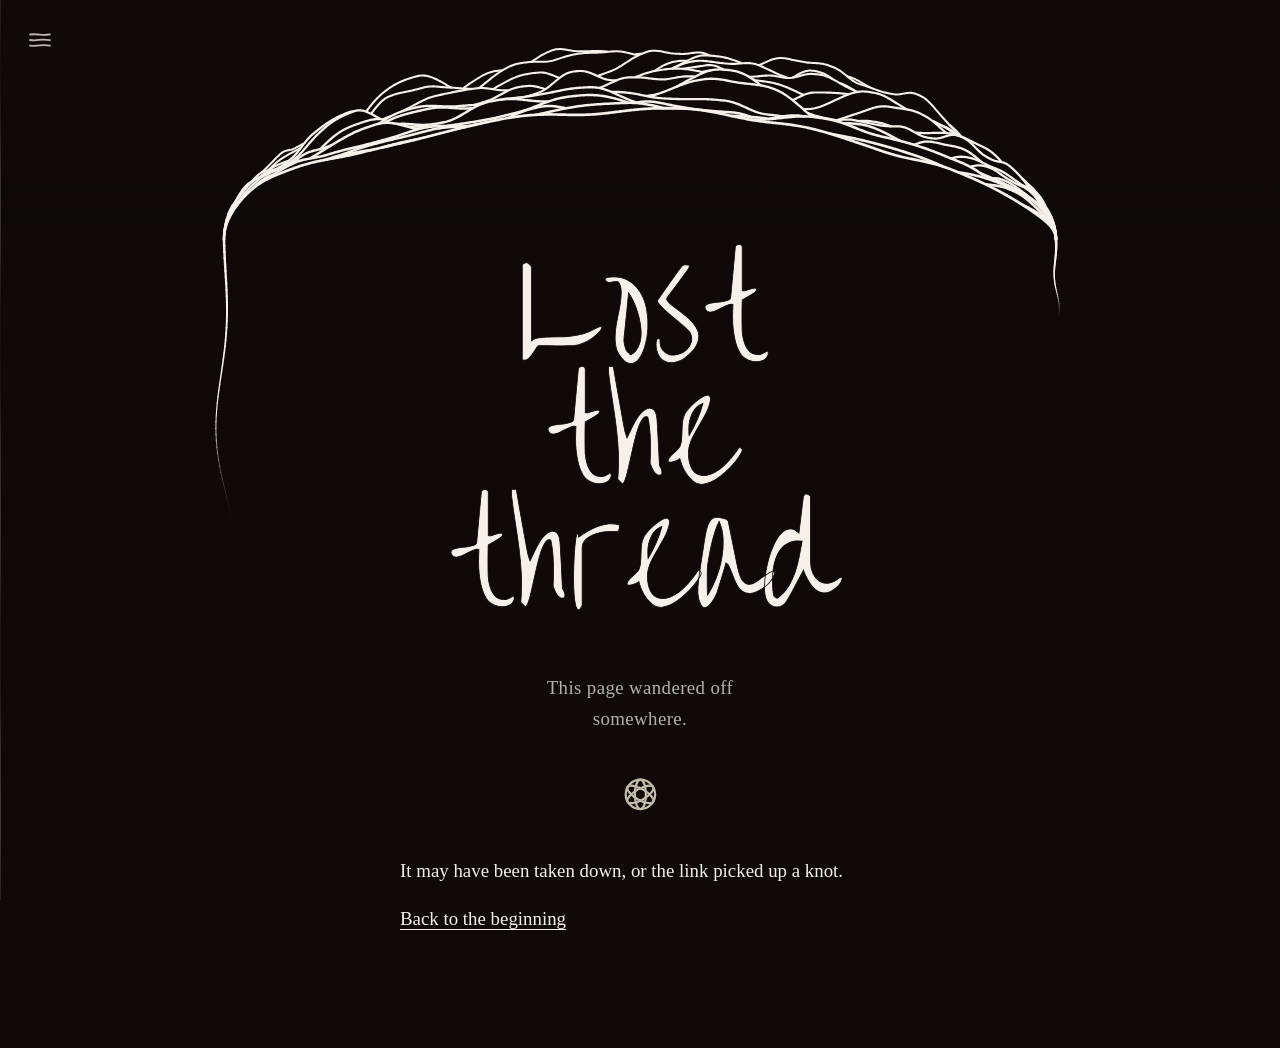
==== commit 08532645: "feat: Show the fence piece across the site Add the fence installation photos as named sources under " ====
--- a/public/index.html
+++ b/public/index.html
@@ -4,7 +4,7 @@
 <meta charset="utf-8">
 <meta name="viewport" content="width=device-width, initial-scale=1">
 <title>Yarnitti</title>
-<meta name="description" content="A woolly love letter to people and country. Hand-crocheted colour wrapped around the everyday furniture of Edithvale's streets, each piece carrying a QR code to its story.">
+<meta name="description" content="A woolly love letter to people and Country. Hand-crocheted colour wrapped around the everyday furniture of Edithvale's streets, each piece carrying a QR code to its story.">
 <meta name="theme-color" content="#0d0a07">
 
 <!-- Open Graph / social link previews (WhatsApp, iMessage, Slack, Facebook).
@@ -12,7 +12,7 @@
 <meta property="og:type" content="website">
 <meta property="og:site_name" content="Yarnitti">
 <meta property="og:title" content="Yarnitti">
-<meta property="og:description" content="A woolly love letter to people and country. Hand-crocheted colour wrapped around the everyday furniture of Edithvale's streets.">
+<meta property="og:description" content="A woolly love letter to people and Country. Hand-crocheted colour wrapped around the everyday furniture of Edithvale's streets.">
 <meta property="og:url" content="https://yarnitti.org/">
 <meta property="og:image" content="https://yarnitti.org/img/og.jpg">
 <meta property="og:image:width" content="1200">
@@ -20,7 +20,7 @@
 <meta property="og:image:alt" content="Hand-crocheted granny squares in warm winter colours.">
 <meta name="twitter:card" content="summary_large_image">
 <meta name="twitter:title" content="Yarnitti">
-<meta name="twitter:description" content="A woolly love letter to people and country. Hand-crocheted colour wrapped around the everyday furniture of Edithvale's streets.">
+<meta name="twitter:description" content="A woolly love letter to people and Country. Hand-crocheted colour wrapped around the everyday furniture of Edithvale's streets.">
 <meta name="twitter:image" content="https://yarnitti.org/img/og.jpg">
 <link rel="icon" href="favicon.ico" sizes="any">
 <link rel="icon" type="image/svg+xml" href="favicon.svg">
@@ -141,7 +141,7 @@
 
 <div class="hero__mark">
   <h1 class="hero__title">Yarnitti</h1>
-  <p class="hero__tag">A woolly love letter to people and country</p>
+  <p class="hero__tag">A woolly love letter to people and Country</p>
 </div>
 
 <main class="page" id="more">
@@ -158,22 +158,22 @@
     </div>
 
     <p class="lead">
-      A small experiment in caring for a place, one woolly pole at a time. For
-      you who walk these streets, and the poles who see you home. May it make
+      A small experiment in caring for a place, one woolly patch at a time. For
+      you who walk these streets, and the streets who see you home. May it make
       you all smile.
     </p>
 
     <figure class="shot">
       <span class="shot__img">
-        <img src="img/pole.jpg" alt="A wrapped pole on the walk to the bay">
+        <img src="img/fence-sea.jpg" alt="Granny squares on a beach fence, the sea on the horizon">
       </span>
-      <figcaption>One pole with excellent taste.</figcaption>
+      <figcaption>Wool, with sea views.</figcaption>
     </figure>
 
     <p class="note">
-      There is no intention to offend. If a piece is unwelcome, please
+      Nothing here means any offence. If a piece is unwelcome, please
       <a class="textlink" data-route="contact" href="contact">send a note</a>
-      and it will be taken down.
+      and it will come down.
     </p>
   </div>
 
@@ -191,30 +191,32 @@
       </svg>
     </div>
     <p>
-      Yarnitti grows out of love for this land and its people. In it, memories,
-      dreams and old stories are gathered.
-    </p>
-    <p>
-      It is a work of gratitude for having learned to belong, to have friends,
-      to see birds as if flying myself, and to be part of this natural world.
+      Yarnitti grows out of love for this land and its people. It exists
+      because of many hands.
+    </p>
+    <p>
+      Many thanks to all my helping friends and family: my mum, my
+      mother-in-law, my daughter, my husband and my swimming friends,
+      especially the wonderful Sarah and Jules. To Cam, my techy soulmate.
+      And to wind, song and water.
     </p>
     <p>
       Thank you for being my home.
     </p>
     <div class="signoff">
       <span class="portrait__img">
-        <img src="img/julia.jpg" alt="Julia, who makes Yarnitti" loading="lazy">
+        <img src="img/julia-pole.jpg" alt="Julia beside a yarn-wrapped pole" loading="lazy">
       </span>
       <p class="signature">Julia</p>
     </div>
     <p class="note">
-      There is no intention to offend. If a piece is unwelcome, please
+      Nothing here means any offence. If a piece is unwelcome, please
       <a class="textlink" data-route="contact" href="contact">send a note</a>
-      and it will be taken down.
+      and it will come down.
     </p>
   </section>
 
-  <!-- APRICITY (placeholder copy) -->
+  <!-- APRICITY -->
   <section class="subpage prose" data-route="apricity">
     <h1 class="subpage__title">Apricity</h1>
     <p class="subpage__lede">Apricity (noun): the warmth of the sun in winter.</p>
@@ -229,7 +231,7 @@
     </div>
     <figure class="shot">
       <span class="shot__img">
-        <img src="img/apricity.jpg" alt="Crocheted granny squares in the Apricity palette: red, orange, gold and purple">
+        <img src="img/apricity.jpg" alt="Close-up of granny squares on the fence in the Apricity palette: yellow, orange, red and purple">
       </span>
       <figcaption>A low winter sun, in wool.</figcaption>
     </figure>
@@ -239,9 +241,18 @@
       of a low sun catching the bay.
     </p>
     <p>
-      It is a love letter to community and to old things. To the people who
-      gather at the water's edge, to the courage of swimming in the cold, and to
-      the warmth in the middle of winter.
+      It is a love letter to the people who gather at the water's edge, to the
+      courage of swimming in the cold, and to old things: an old word for
+      winter sun, an old craft worked by hand, the old art of connecting with
+      each other and being present to nature's beauty.
+    </p>
+    <p>
+      To me this piece is a portrait of our community: much in common, no two
+      alike, a little wonky and weathered, still full of brightness, holding
+      each other up.
+    </p>
+    <p>
+      Warmth, in the middle of winter.
     </p>
   </section>
 
@@ -265,6 +276,13 @@
         <a class="textlink" href="mailto:hello@yarnitti.org">hello@yarnitti.org</a>.
       </p>
       <form class="contact-form" id="contact-form" method="post" action="" novalidate>
+        <!-- Honeypot: hidden from people (off-screen, out of the tab order and
+             the accessibility tree); bots that fill every field trip it and
+             the submit handler quietly drops the note. -->
+        <label class="field field--hp" aria-hidden="true">
+          <span class="field__label">Website</span>
+          <input class="field__input" type="text" name="website" tabindex="-1" autocomplete="off">
+        </label>
         <label class="field">
           <span class="field__label">Your email</span>
           <input class="field__input" type="email" name="email"
@@ -312,7 +330,7 @@
     <p><a class="textlink" data-route="" href=".">Back to the beginning</a></p>
   </section>
 
-  <!-- GALLERY (placeholder) -->
+  <!-- GALLERY -->
   <section class="subpage prose" data-route="gallery">
     <h1 class="subpage__title">Gallery</h1>
     <p class="subpage__lede">Poles wear wool this season.</p>
@@ -326,17 +344,23 @@
       </svg>
     </div>
     <div class="gallery-grid">
-      <button class="gallery-cell" type="button" data-full="img/gallery/g1.jpg" aria-label="Open photo 1"><img src="img/gallery/g1-thumb.jpg" alt="A Yarnitti piece out in the world" loading="lazy"></button>
-      <button class="gallery-cell" type="button" data-full="img/gallery/g2.jpg" aria-label="Open photo 2"><img src="img/gallery/g2-thumb.jpg" alt="A Yarnitti piece out in the world" loading="lazy"></button>
-      <button class="gallery-cell" type="button" data-full="img/gallery/g3.jpg" aria-label="Open photo 3"><img src="img/gallery/g3-thumb.jpg" alt="A Yarnitti piece out in the world" loading="lazy"></button>
-      <button class="gallery-cell" type="button" data-full="img/gallery/g4.jpg" aria-label="Open photo 4"><img src="img/gallery/g4-thumb.jpg" alt="A Yarnitti piece out in the world" loading="lazy"></button>
-      <button class="gallery-cell" type="button" data-full="img/gallery/g5.jpg" aria-label="Open photo 5"><img src="img/gallery/g5-thumb.jpg" alt="A Yarnitti piece out in the world" loading="lazy"></button>
-      <button class="gallery-cell" type="button" data-full="img/gallery/g6.jpg" aria-label="Open photo 6"><img src="img/gallery/g6-thumb.jpg" alt="A Yarnitti piece out in the world" loading="lazy"></button>
-      <button class="gallery-cell" type="button" data-full="img/gallery/g7.jpg" aria-label="Open photo 7"><img src="img/gallery/g7-thumb.jpg" alt="A Yarnitti piece out in the world" loading="lazy"></button>
-      <button class="gallery-cell" type="button" data-full="img/gallery/g8.jpg" aria-label="Open photo 8"><img src="img/gallery/g8-thumb.jpg" alt="A Yarnitti piece out in the world" loading="lazy"></button>
-      <button class="gallery-cell" type="button" data-full="img/gallery/g9.jpg" aria-label="Open photo 9"><img src="img/gallery/g9-thumb.jpg" alt="A Yarnitti piece out in the world" loading="lazy"></button>
-      <button class="gallery-cell" type="button" data-full="img/gallery/g10.jpg" aria-label="Open photo 10"><img src="img/gallery/g10-thumb.jpg" alt="A Yarnitti piece out in the world" loading="lazy"></button>
-      <button class="gallery-cell" type="button" data-full="img/gallery/g11.jpg" aria-label="Open photo 11"><img src="img/gallery/g11-thumb.jpg" alt="A Yarnitti piece out in the world" loading="lazy"></button>
+      <!-- gallery-cells:start (generated by design/gallery.py) -->
+      <button class="gallery-cell" type="button" data-full="img/gallery/g1.jpg" aria-label="Open photo 1"><img src="img/gallery/g1-thumb.jpg" alt="The fence piece and its mirror reflection" loading="lazy"></button>
+      <button class="gallery-cell" type="button" data-full="img/gallery/g2.jpg" aria-label="Open photo 2"><img src="img/gallery/g2-thumb.jpg" alt="Granny squares for the fence piece laid out on the floor" loading="lazy"></button>
+      <button class="gallery-cell" type="button" data-full="img/gallery/g3.jpg" aria-label="Open photo 3"><img src="img/gallery/g3-thumb.jpg" alt="Selfie with a freshly wrapped pole" loading="lazy"></button>
+      <button class="gallery-cell" type="button" data-full="img/gallery/g4.jpg" aria-label="Open photo 4"><img src="img/gallery/g4-thumb.jpg" alt="The fence piece at dusk under an early moon" loading="lazy"></button>
+      <button class="gallery-cell" type="button" data-full="img/gallery/g5.jpg" aria-label="Open photo 5"><img src="img/gallery/g5-thumb.jpg" alt="Close-up of the squares on the fence" loading="lazy"></button>
+      <button class="gallery-cell" type="button" data-full="img/gallery/g6.jpg" aria-label="Open photo 6"><img src="img/gallery/g6-thumb.jpg" alt="Wiring the squares to the beach fence at dusk" loading="lazy"></button>
+      <button class="gallery-cell" type="button" data-full="img/gallery/g7.jpg" aria-label="Open photo 7"><img src="img/gallery/g7-thumb.jpg" alt="Taking notes beside a yarn-wrapped pole" loading="lazy"></button>
+      <button class="gallery-cell gallery-cell--wide-only" type="button" data-full="img/gallery/g8.jpg" aria-label="Open photo 8"><img src="img/gallery/g8-thumb.jpg" alt="A yarn-wrapped electricity pole on a street corner" loading="lazy"></button>
+      <button class="gallery-cell" type="button" data-full="img/gallery/g9.jpg" aria-label="Open photo 9"><img src="img/gallery/g9-thumb.jpg" alt="The fence piece with the sea behind" loading="lazy"></button>
+      <button class="gallery-cell" type="button" data-full="img/gallery/g10.jpg" aria-label="Open photo 10"><img src="img/gallery/g10-thumb.jpg" alt="The fence piece glowing at night" loading="lazy"></button>
+      <button class="gallery-cell" type="button" data-full="img/gallery/g11.jpg" aria-label="Open photo 11"><img src="img/gallery/g11-thumb.jpg" alt="A blue crochet QR code square" loading="lazy"></button>
+      <button class="gallery-cell gallery-cell--wide-only" type="button" data-full="img/gallery/g12.jpg" aria-label="Open photo 12"><img src="img/gallery/g12-thumb.jpg" alt="Granny squares arranged on the floor" loading="lazy"></button>
+      <button class="gallery-cell gallery-cell--wide-only" type="button" data-full="img/gallery/g13.jpg" aria-label="Open photo 13"><img src="img/gallery/g13-thumb.jpg" alt="A wooden QR code tile" loading="lazy"></button>
+      <button class="gallery-cell" type="button" data-full="img/gallery/g14.jpg" aria-label="Open photo 14"><img src="img/gallery/g14-thumb.jpg" alt="The finished fence piece in morning light" loading="lazy"></button>
+      <button class="gallery-cell" type="button" data-full="img/gallery/g15.jpg" aria-label="Open photo 15"><img src="img/gallery/g15-thumb.jpg" alt="Hanging the squares on the fence at dusk" loading="lazy"></button>
+      <!-- gallery-cells:end -->
     </div>
   </section>
 
--- a/public/style.css
+++ b/public/style.css
@@ -252,6 +252,22 @@
   body { padding-top: var(--topnav-h); }
   body > .hero { top: var(--topnav-h); }
   html body::before { top: var(--topnav-h); }
+  /* The fade mask above starts at the top-nav height, so the strip behind the
+     transparent nav is unmasked and body text scrolled up into it reappears
+     above the arch. The arch sits entirely below this strip, so a solid bar in
+     the page colour here hides that text without ever covering the mountains.
+     It sits below the nav (z 35) so the links stay visible. */
+  html body::after {
+    content: "";
+    position: fixed;
+    top: 0;
+    left: 0;
+    right: 0;
+    height: var(--topnav-h);
+    z-index: 2;
+    pointer-events: none;
+    background: var(--bg);
+  }
   .topnav {
     display: flex;
     align-items: center;
@@ -296,6 +312,8 @@
      there) so the canvas fills from the top. */
   body.experiment { padding-top: 0; }
   body.experiment .hero { top: 0; }
+  /* Spin fills the canvas from the top, so drop the masking strip there. */
+  body.experiment::after { display: none; }
 }
 .menu-backdrop {
   position: fixed;
@@ -540,6 +558,11 @@
 }
 @media (min-width: 560px) {
   .gallery-grid { grid-template-columns: repeat(3, 1fr); }
+}
+/* Trim the grid to 12 cells (6 rows of 2) on narrow screens; the three
+   hidden photos remain reachable by swiping through the lightbox. */
+@media (max-width: 559px) {
+  .gallery-cell.gallery-cell--wide-only { display: none; }
 }
 .gallery-cell {
   display: block;
@@ -692,6 +715,16 @@
   flex-direction: column;
   gap: 0.4rem;
 }
+/* Honeypot field: moved off-canvas so no person sees or reaches it (it is also
+   aria-hidden and out of the tab order), left in the form for bots to fill.
+   The submit handler drops any submission that carries a value here. */
+.field--hp {
+  position: absolute;
+  left: -9999px;
+  width: 1px;
+  height: 1px;
+  overflow: hidden;
+}
 .field__label {
   font-family: var(--body-font);
   font-size: 0.95rem;
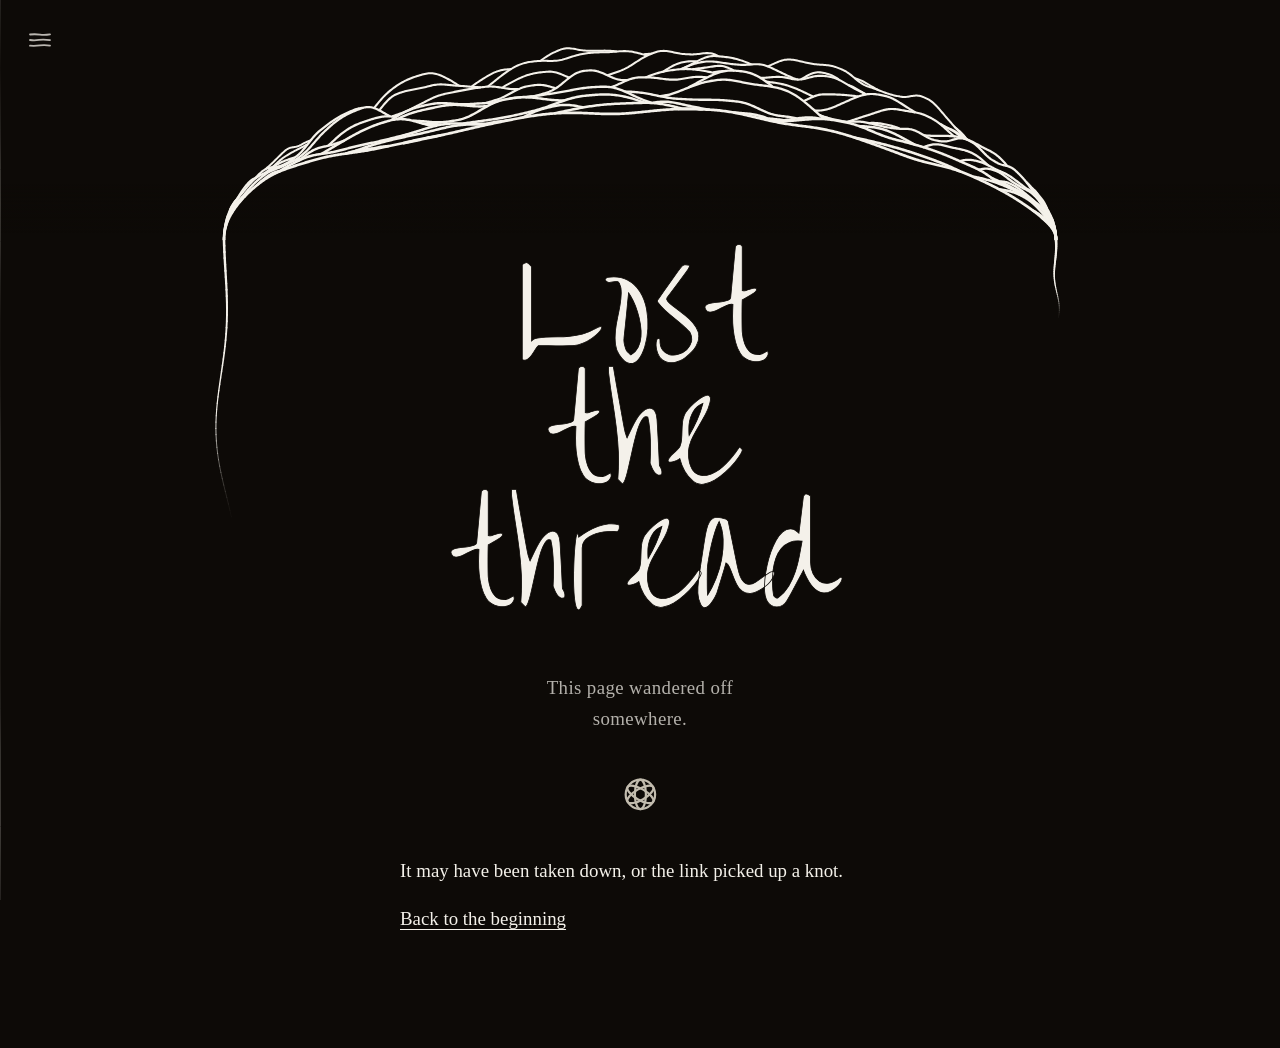
==== commit bee50338: "feat: Rework the Apricity love letter and portrait Swimming in the cold takes joy, not courage. Name" ====
--- a/public/index.html
+++ b/public/index.html
@@ -242,14 +242,14 @@
     </p>
     <p>
       It is a love letter to the people who gather at the water's edge, to the
-      courage of swimming in the cold, and to old things: an old word for
-      winter sun, an old craft worked by hand, the old art of connecting with
-      each other and being present to nature's beauty.
+      joy of swimming in the cold, and to old things: an old word for
+      winter sun, an old craft worked by hand, the old art of presence and
+      connection to each other and to nature.
     </p>
     <p>
       To me this piece is a portrait of our community: much in common, no two
-      alike, a little wonky and weathered, still full of brightness, holding
-      each other up.
+      alike, holding each other up, a little wonky and weathered, yet bright
+      and bold.
     </p>
     <p>
       Warmth, in the middle of winter.
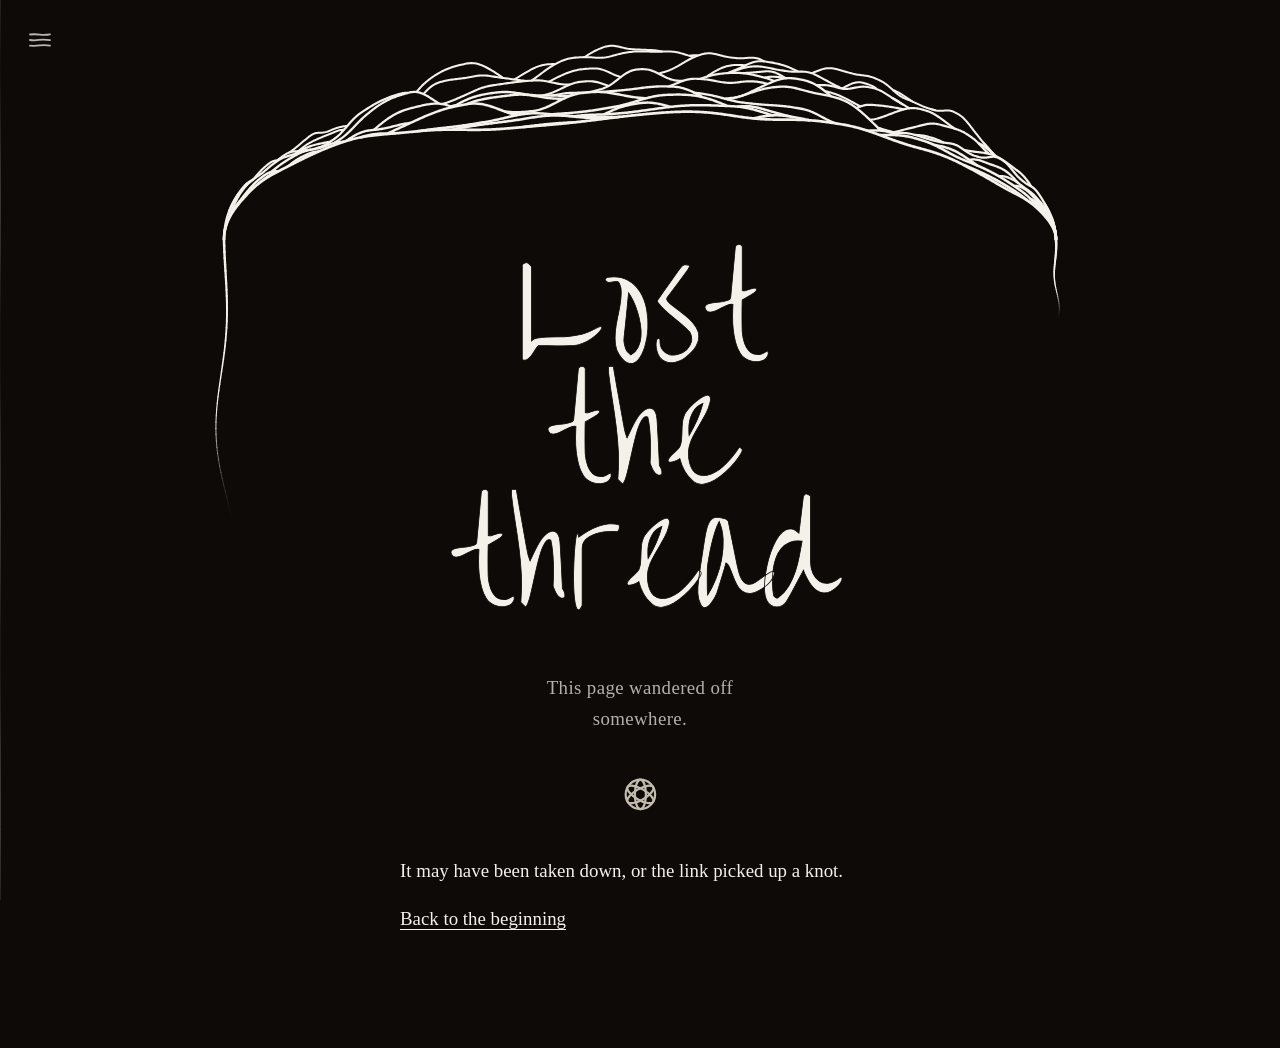
==== commit 4ecb0784: "feat: Count visits with GoatCounter, close Apricity warmly Add the GoatCounter script (cookie-less, " ====
--- a/public/index.html
+++ b/public/index.html
@@ -253,6 +253,11 @@
     </p>
     <p>
       Warmth, in the middle of winter.
+    </p>
+    <p class="note">
+      If this made you smile,
+      <a class="textlink" data-route="contact" href="contact">say hello</a>.
+      And if a piece is unwelcome, send a note and it will come down.
     </p>
   </section>
 
@@ -403,5 +408,7 @@
 </div>
 
 <script src="main.js"></script>
+<script data-goatcounter="https://yarnitti.goatcounter.com/count"
+        async src="//gc.zgo.at/count.js"></script>
 </body>
 </html>
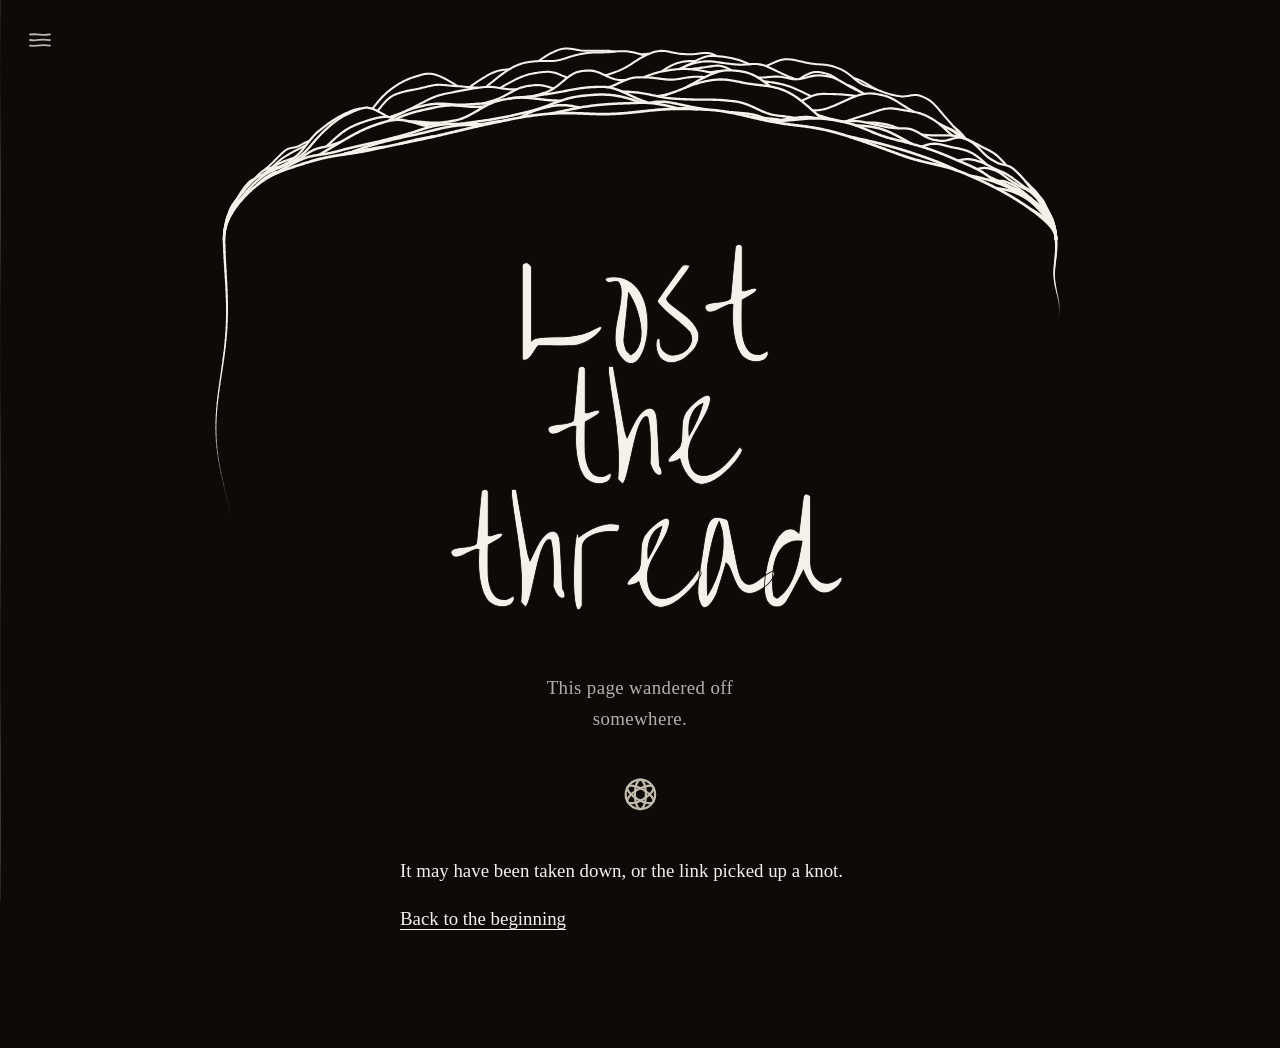
==== commit bcb0ce7d: "feat: Add crochet snake and cat photos to the gallery Add five new source photos: the crochet snake " ====
--- a/public/index.html
+++ b/public/index.html
@@ -351,20 +351,20 @@
     <div class="gallery-grid">
       <!-- gallery-cells:start (generated by design/gallery.py) -->
       <button class="gallery-cell" type="button" data-full="img/gallery/g1.jpg" aria-label="Open photo 1"><img src="img/gallery/g1-thumb.jpg" alt="The fence piece and its mirror reflection" loading="lazy"></button>
-      <button class="gallery-cell" type="button" data-full="img/gallery/g2.jpg" aria-label="Open photo 2"><img src="img/gallery/g2-thumb.jpg" alt="Granny squares for the fence piece laid out on the floor" loading="lazy"></button>
-      <button class="gallery-cell" type="button" data-full="img/gallery/g3.jpg" aria-label="Open photo 3"><img src="img/gallery/g3-thumb.jpg" alt="Selfie with a freshly wrapped pole" loading="lazy"></button>
-      <button class="gallery-cell" type="button" data-full="img/gallery/g4.jpg" aria-label="Open photo 4"><img src="img/gallery/g4-thumb.jpg" alt="The fence piece at dusk under an early moon" loading="lazy"></button>
-      <button class="gallery-cell" type="button" data-full="img/gallery/g5.jpg" aria-label="Open photo 5"><img src="img/gallery/g5-thumb.jpg" alt="Close-up of the squares on the fence" loading="lazy"></button>
-      <button class="gallery-cell" type="button" data-full="img/gallery/g6.jpg" aria-label="Open photo 6"><img src="img/gallery/g6-thumb.jpg" alt="Wiring the squares to the beach fence at dusk" loading="lazy"></button>
-      <button class="gallery-cell" type="button" data-full="img/gallery/g7.jpg" aria-label="Open photo 7"><img src="img/gallery/g7-thumb.jpg" alt="Taking notes beside a yarn-wrapped pole" loading="lazy"></button>
-      <button class="gallery-cell gallery-cell--wide-only" type="button" data-full="img/gallery/g8.jpg" aria-label="Open photo 8"><img src="img/gallery/g8-thumb.jpg" alt="A yarn-wrapped electricity pole on a street corner" loading="lazy"></button>
-      <button class="gallery-cell" type="button" data-full="img/gallery/g9.jpg" aria-label="Open photo 9"><img src="img/gallery/g9-thumb.jpg" alt="The fence piece with the sea behind" loading="lazy"></button>
-      <button class="gallery-cell" type="button" data-full="img/gallery/g10.jpg" aria-label="Open photo 10"><img src="img/gallery/g10-thumb.jpg" alt="The fence piece glowing at night" loading="lazy"></button>
-      <button class="gallery-cell" type="button" data-full="img/gallery/g11.jpg" aria-label="Open photo 11"><img src="img/gallery/g11-thumb.jpg" alt="A blue crochet QR code square" loading="lazy"></button>
-      <button class="gallery-cell gallery-cell--wide-only" type="button" data-full="img/gallery/g12.jpg" aria-label="Open photo 12"><img src="img/gallery/g12-thumb.jpg" alt="Granny squares arranged on the floor" loading="lazy"></button>
-      <button class="gallery-cell gallery-cell--wide-only" type="button" data-full="img/gallery/g13.jpg" aria-label="Open photo 13"><img src="img/gallery/g13-thumb.jpg" alt="A wooden QR code tile" loading="lazy"></button>
+      <button class="gallery-cell" type="button" data-full="img/gallery/g2.jpg" aria-label="Open photo 2"><img src="img/gallery/g2-thumb.jpg" alt="Two crochet cats in front of a granny-square wall" loading="lazy"></button>
+      <button class="gallery-cell" type="button" data-full="img/gallery/g3.jpg" aria-label="Open photo 3"><img src="img/gallery/g3-thumb.jpg" alt="Fitting the crochet snake to the bike rack" loading="lazy"></button>
+      <button class="gallery-cell" type="button" data-full="img/gallery/g4.jpg" aria-label="Open photo 4"><img src="img/gallery/g4-thumb.jpg" alt="Granny squares for the fence piece laid out on the floor" loading="lazy"></button>
+      <button class="gallery-cell" type="button" data-full="img/gallery/g5.jpg" aria-label="Open photo 5"><img src="img/gallery/g5-thumb.jpg" alt="The fence piece at dusk under an early moon" loading="lazy"></button>
+      <button class="gallery-cell" type="button" data-full="img/gallery/g6.jpg" aria-label="Open photo 6"><img src="img/gallery/g6-thumb.jpg" alt="Close-up of the squares on the fence" loading="lazy"></button>
+      <button class="gallery-cell" type="button" data-full="img/gallery/g7.jpg" aria-label="Open photo 7"><img src="img/gallery/g7-thumb.jpg" alt="A blue crochet QR code square" loading="lazy"></button>
+      <button class="gallery-cell" type="button" data-full="img/gallery/g8.jpg" aria-label="Open photo 8"><img src="img/gallery/g8-thumb.jpg" alt="Wiring the squares to the beach fence at dusk" loading="lazy"></button>
+      <button class="gallery-cell gallery-cell--wide-only" type="button" data-full="img/gallery/g9.jpg" aria-label="Open photo 9"><img src="img/gallery/g9-thumb.jpg" alt="A yarn-wrapped electricity pole on a street corner" loading="lazy"></button>
+      <button class="gallery-cell" type="button" data-full="img/gallery/g10.jpg" aria-label="Open photo 10"><img src="img/gallery/g10-thumb.jpg" alt="The fence piece with the sea behind" loading="lazy"></button>
+      <button class="gallery-cell" type="button" data-full="img/gallery/g11.jpg" aria-label="Open photo 11"><img src="img/gallery/g11-thumb.jpg" alt="Taking notes beside a yarn-wrapped pole" loading="lazy"></button>
+      <button class="gallery-cell gallery-cell--wide-only" type="button" data-full="img/gallery/g12.jpg" aria-label="Open photo 12"><img src="img/gallery/g12-thumb.jpg" alt="Close-up of the two crochet cats" loading="lazy"></button>
+      <button class="gallery-cell" type="button" data-full="img/gallery/g13.jpg" aria-label="Open photo 13"><img src="img/gallery/g13-thumb.jpg" alt="The crochet snake on the spiral bike rack" loading="lazy"></button>
       <button class="gallery-cell" type="button" data-full="img/gallery/g14.jpg" aria-label="Open photo 14"><img src="img/gallery/g14-thumb.jpg" alt="The finished fence piece in morning light" loading="lazy"></button>
-      <button class="gallery-cell" type="button" data-full="img/gallery/g15.jpg" aria-label="Open photo 15"><img src="img/gallery/g15-thumb.jpg" alt="Hanging the squares on the fence at dusk" loading="lazy"></button>
+      <button class="gallery-cell gallery-cell--wide-only" type="button" data-full="img/gallery/g15.jpg" aria-label="Open photo 15"><img src="img/gallery/g15-thumb.jpg" alt="Granny squares arranged on the floor" loading="lazy"></button>
       <!-- gallery-cells:end -->
     </div>
   </section>
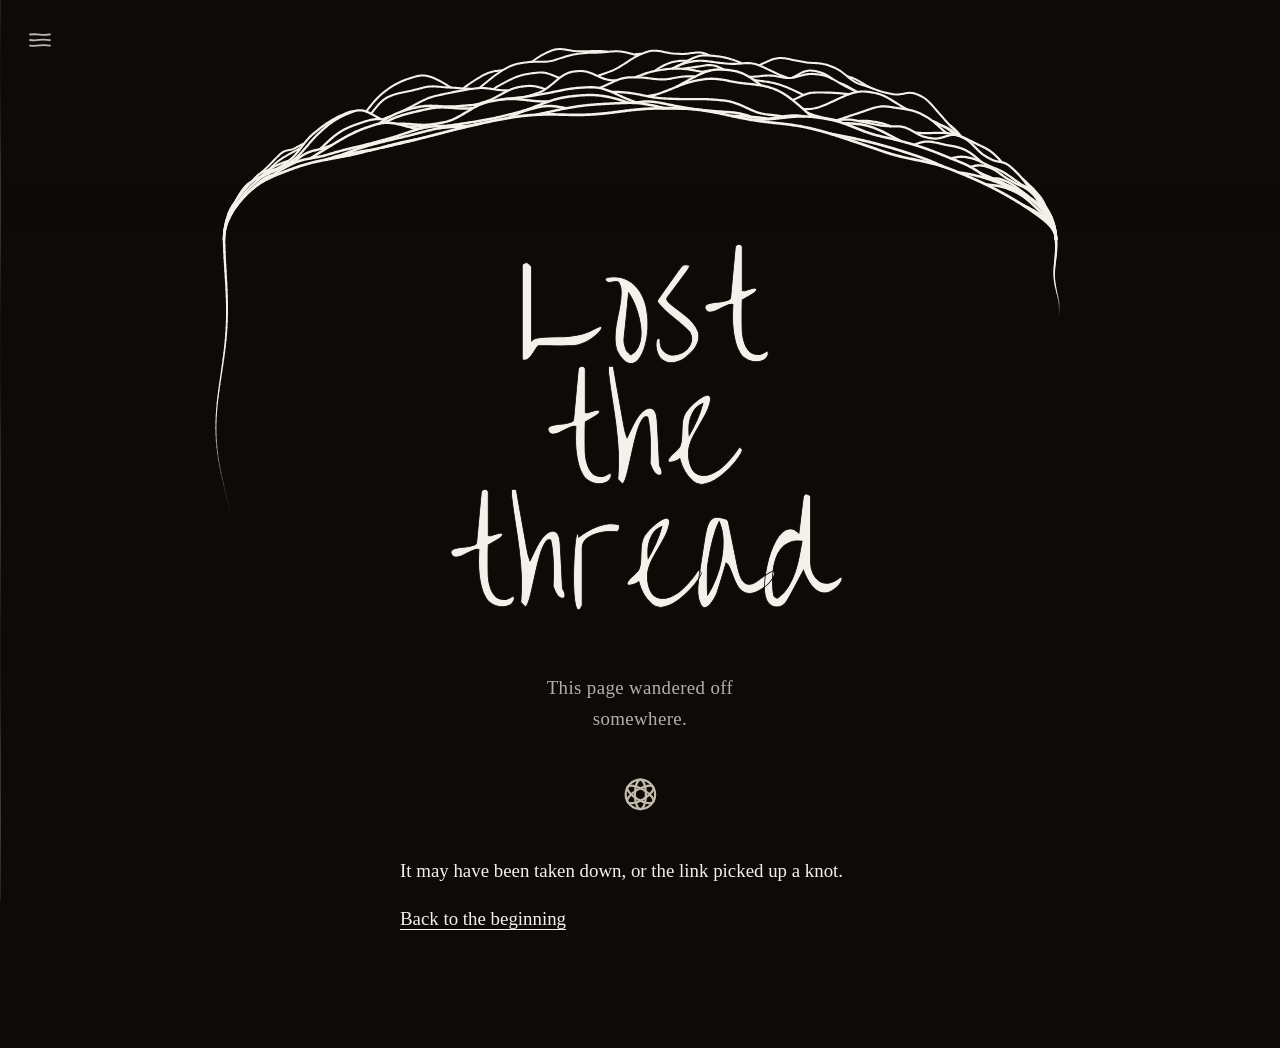
==== commit 42df5cb1: "feat: Restore the colour-powder portrait on About Swap the About sign-off portrait from the yarn-wra" ====
--- a/public/index.html
+++ b/public/index.html
@@ -205,7 +205,7 @@
     </p>
     <div class="signoff">
       <span class="portrait__img">
-        <img src="img/julia-pole.jpg" alt="Julia beside a yarn-wrapped pole" loading="lazy">
+        <img src="img/julia.jpg" alt="Julia, face dusted with colour powder" loading="lazy">
       </span>
       <p class="signature">Julia</p>
     </div>
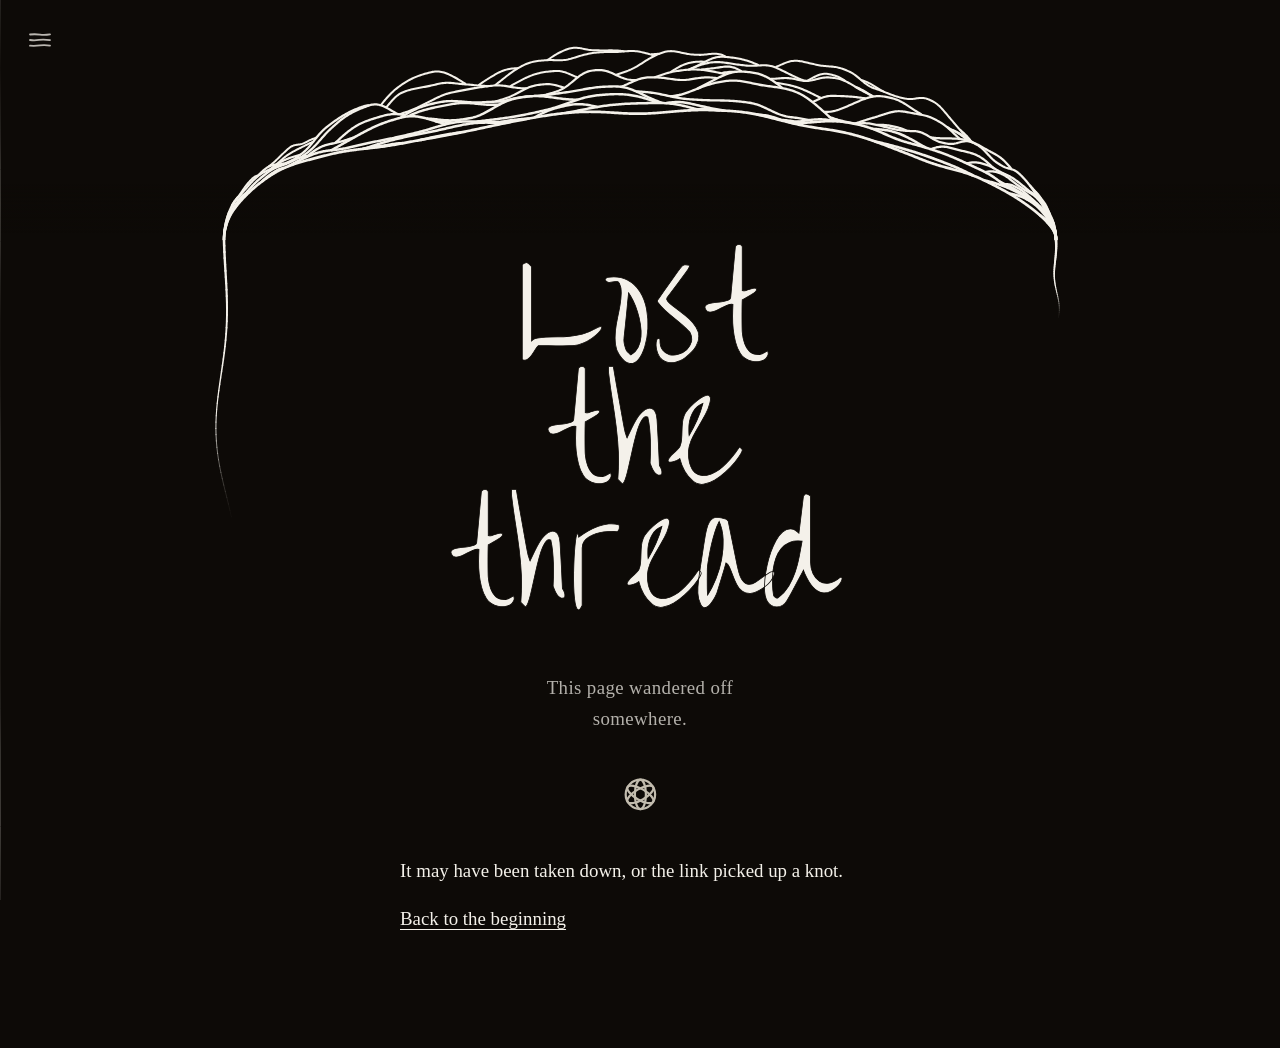
==== commit 1f605144: "feat: Unify the sign-off note across pages Replace the "nothing here means any offence" note on the " ====
--- a/public/index.html
+++ b/public/index.html
@@ -171,9 +171,9 @@
     </figure>
 
     <p class="note">
-      Nothing here means any offence. If a piece is unwelcome, please
-      <a class="textlink" data-route="contact" href="contact">send a note</a>
-      and it will come down.
+      If this made you smile,
+      <a class="textlink" data-route="contact" href="contact">say hello</a>.
+      And if a piece is unwelcome, send a note and it will come down.
     </p>
   </div>
 
@@ -210,9 +210,9 @@
       <p class="signature">Julia</p>
     </div>
     <p class="note">
-      Nothing here means any offence. If a piece is unwelcome, please
-      <a class="textlink" data-route="contact" href="contact">send a note</a>
-      and it will come down.
+      If this made you smile,
+      <a class="textlink" data-route="contact" href="contact">say hello</a>.
+      And if a piece is unwelcome, send a note and it will come down.
     </p>
   </section>
 
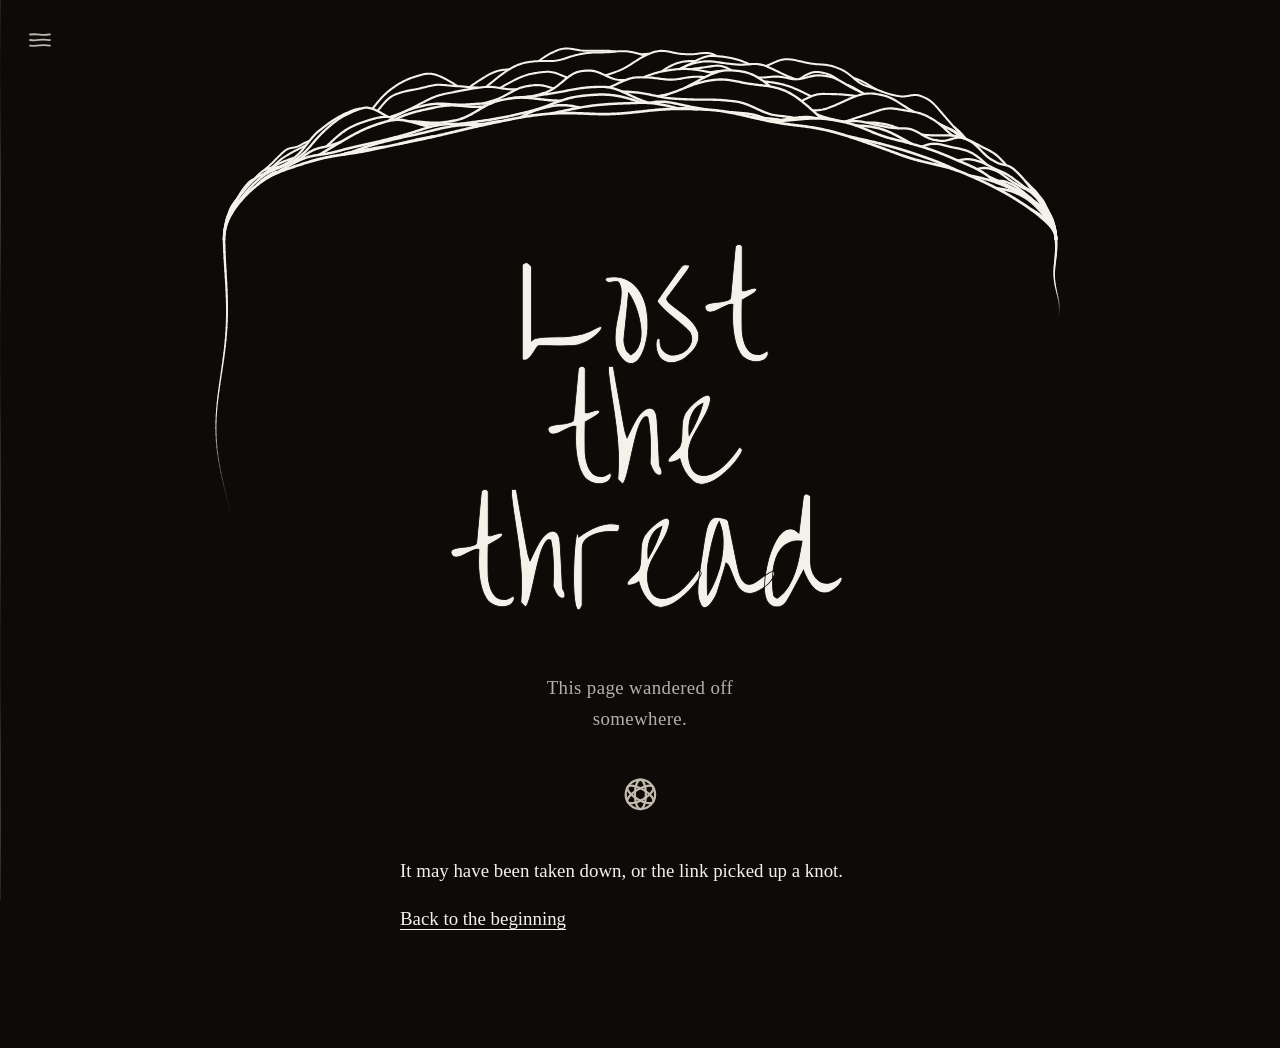
==== commit 083fff38: "feat: Add the cats portrait and sea photos to the gallery Reorder the manifest to bring in the cats " ====
--- a/public/index.html
+++ b/public/index.html
@@ -357,14 +357,14 @@
       <button class="gallery-cell" type="button" data-full="img/gallery/g5.jpg" aria-label="Open photo 5"><img src="img/gallery/g5-thumb.jpg" alt="The fence piece at dusk under an early moon" loading="lazy"></button>
       <button class="gallery-cell" type="button" data-full="img/gallery/g6.jpg" aria-label="Open photo 6"><img src="img/gallery/g6-thumb.jpg" alt="Close-up of the squares on the fence" loading="lazy"></button>
       <button class="gallery-cell" type="button" data-full="img/gallery/g7.jpg" aria-label="Open photo 7"><img src="img/gallery/g7-thumb.jpg" alt="A blue crochet QR code square" loading="lazy"></button>
-      <button class="gallery-cell" type="button" data-full="img/gallery/g8.jpg" aria-label="Open photo 8"><img src="img/gallery/g8-thumb.jpg" alt="Wiring the squares to the beach fence at dusk" loading="lazy"></button>
+      <button class="gallery-cell" type="button" data-full="img/gallery/g8.jpg" aria-label="Open photo 8"><img src="img/gallery/g8-thumb.jpg" alt="Placing the two crochet cats on a bollard" loading="lazy"></button>
       <button class="gallery-cell gallery-cell--wide-only" type="button" data-full="img/gallery/g9.jpg" aria-label="Open photo 9"><img src="img/gallery/g9-thumb.jpg" alt="A yarn-wrapped electricity pole on a street corner" loading="lazy"></button>
       <button class="gallery-cell" type="button" data-full="img/gallery/g10.jpg" aria-label="Open photo 10"><img src="img/gallery/g10-thumb.jpg" alt="The fence piece with the sea behind" loading="lazy"></button>
-      <button class="gallery-cell" type="button" data-full="img/gallery/g11.jpg" aria-label="Open photo 11"><img src="img/gallery/g11-thumb.jpg" alt="Taking notes beside a yarn-wrapped pole" loading="lazy"></button>
-      <button class="gallery-cell gallery-cell--wide-only" type="button" data-full="img/gallery/g12.jpg" aria-label="Open photo 12"><img src="img/gallery/g12-thumb.jpg" alt="Close-up of the two crochet cats" loading="lazy"></button>
-      <button class="gallery-cell" type="button" data-full="img/gallery/g13.jpg" aria-label="Open photo 13"><img src="img/gallery/g13-thumb.jpg" alt="The crochet snake on the spiral bike rack" loading="lazy"></button>
-      <button class="gallery-cell" type="button" data-full="img/gallery/g14.jpg" aria-label="Open photo 14"><img src="img/gallery/g14-thumb.jpg" alt="The finished fence piece in morning light" loading="lazy"></button>
-      <button class="gallery-cell gallery-cell--wide-only" type="button" data-full="img/gallery/g15.jpg" aria-label="Open photo 15"><img src="img/gallery/g15-thumb.jpg" alt="Granny squares arranged on the floor" loading="lazy"></button>
+      <button class="gallery-cell gallery-cell--wide-only" type="button" data-full="img/gallery/g11.jpg" aria-label="Open photo 11"><img src="img/gallery/g11-thumb.jpg" alt="Two crochet cats on a bollard with the sea behind" loading="lazy"></button>
+      <button class="gallery-cell" type="button" data-full="img/gallery/g12.jpg" aria-label="Open photo 12"><img src="img/gallery/g12-thumb.jpg" alt="The crochet snake on the spiral bike rack" loading="lazy"></button>
+      <button class="gallery-cell" type="button" data-full="img/gallery/g13.jpg" aria-label="Open photo 13"><img src="img/gallery/g13-thumb.jpg" alt="The finished fence piece in morning light" loading="lazy"></button>
+      <button class="gallery-cell gallery-cell--wide-only" type="button" data-full="img/gallery/g14.jpg" aria-label="Open photo 14"><img src="img/gallery/g14-thumb.jpg" alt="Granny squares arranged on the floor" loading="lazy"></button>
+      <button class="gallery-cell" type="button" data-full="img/gallery/g15.jpg" aria-label="Open photo 15"><img src="img/gallery/g15-thumb.jpg" alt="Taking notes beside a yarn-wrapped pole" loading="lazy"></button>
       <!-- gallery-cells:end -->
     </div>
   </section>
